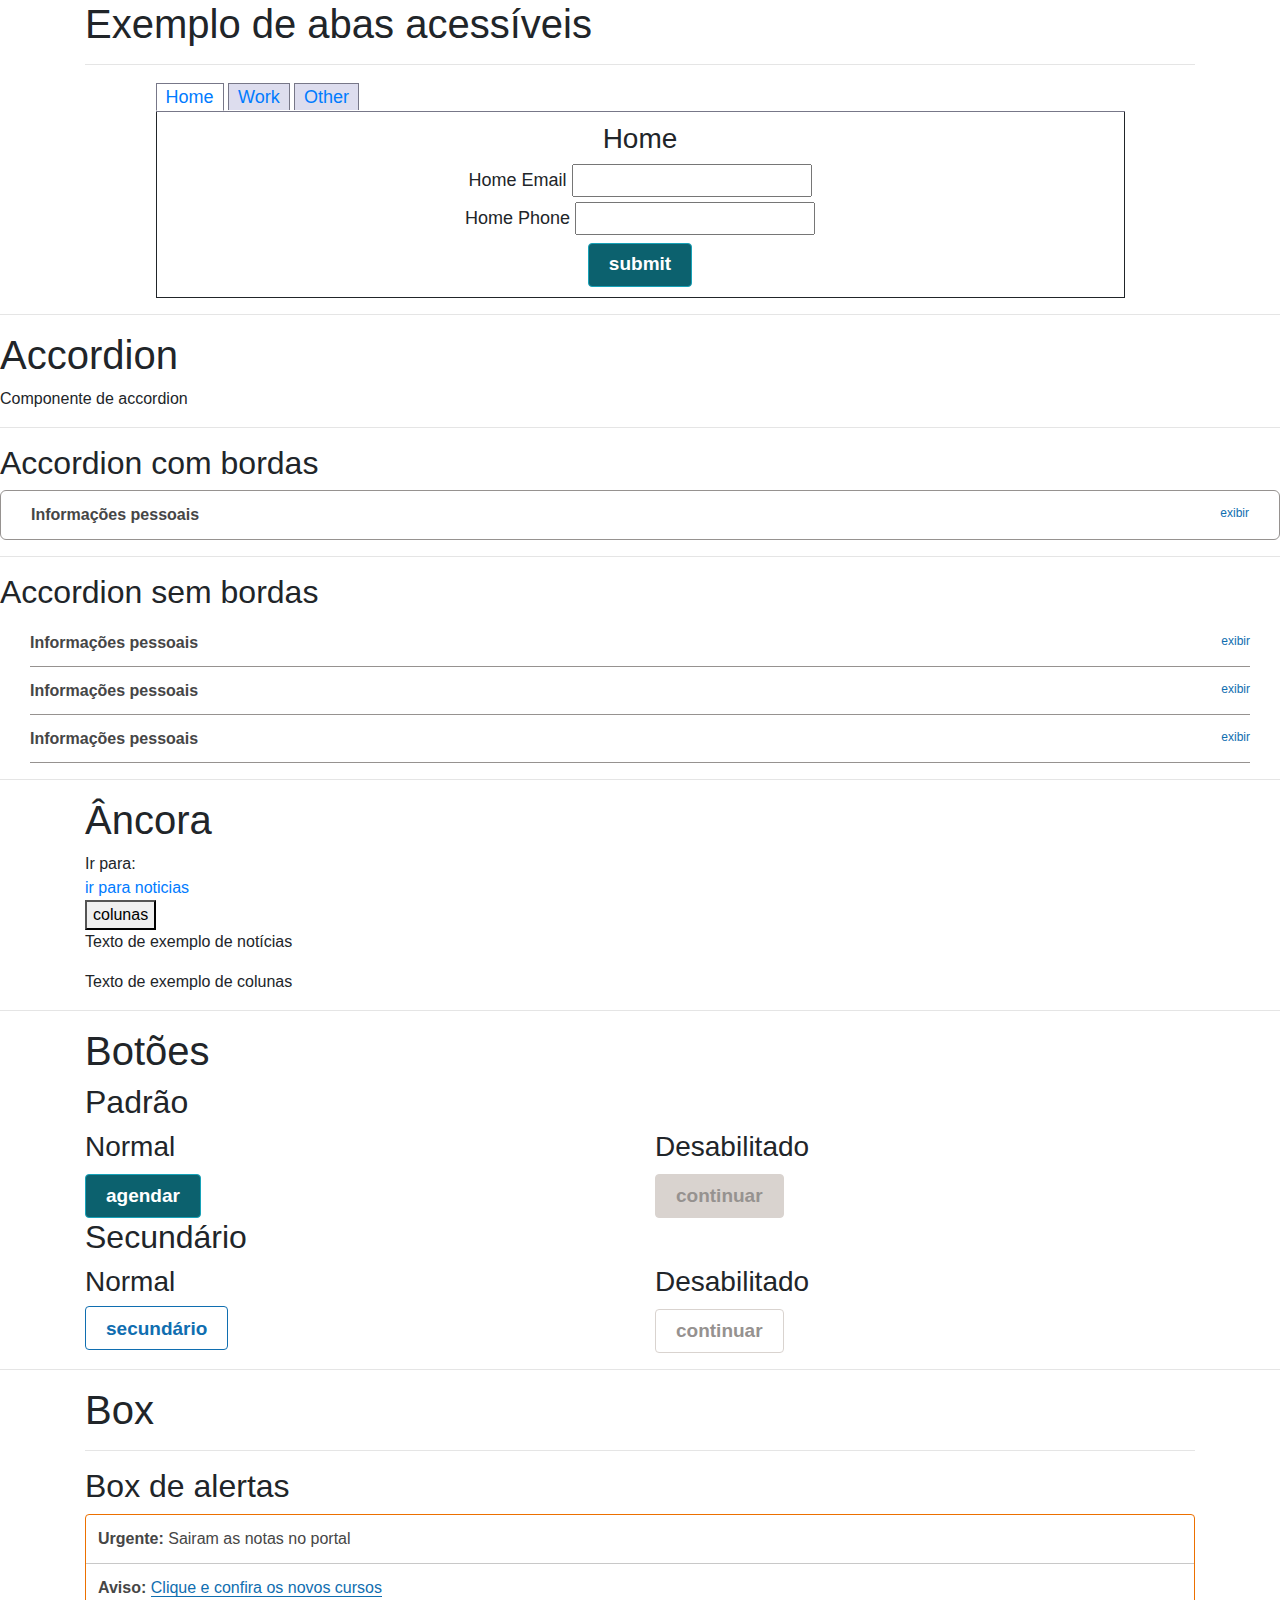
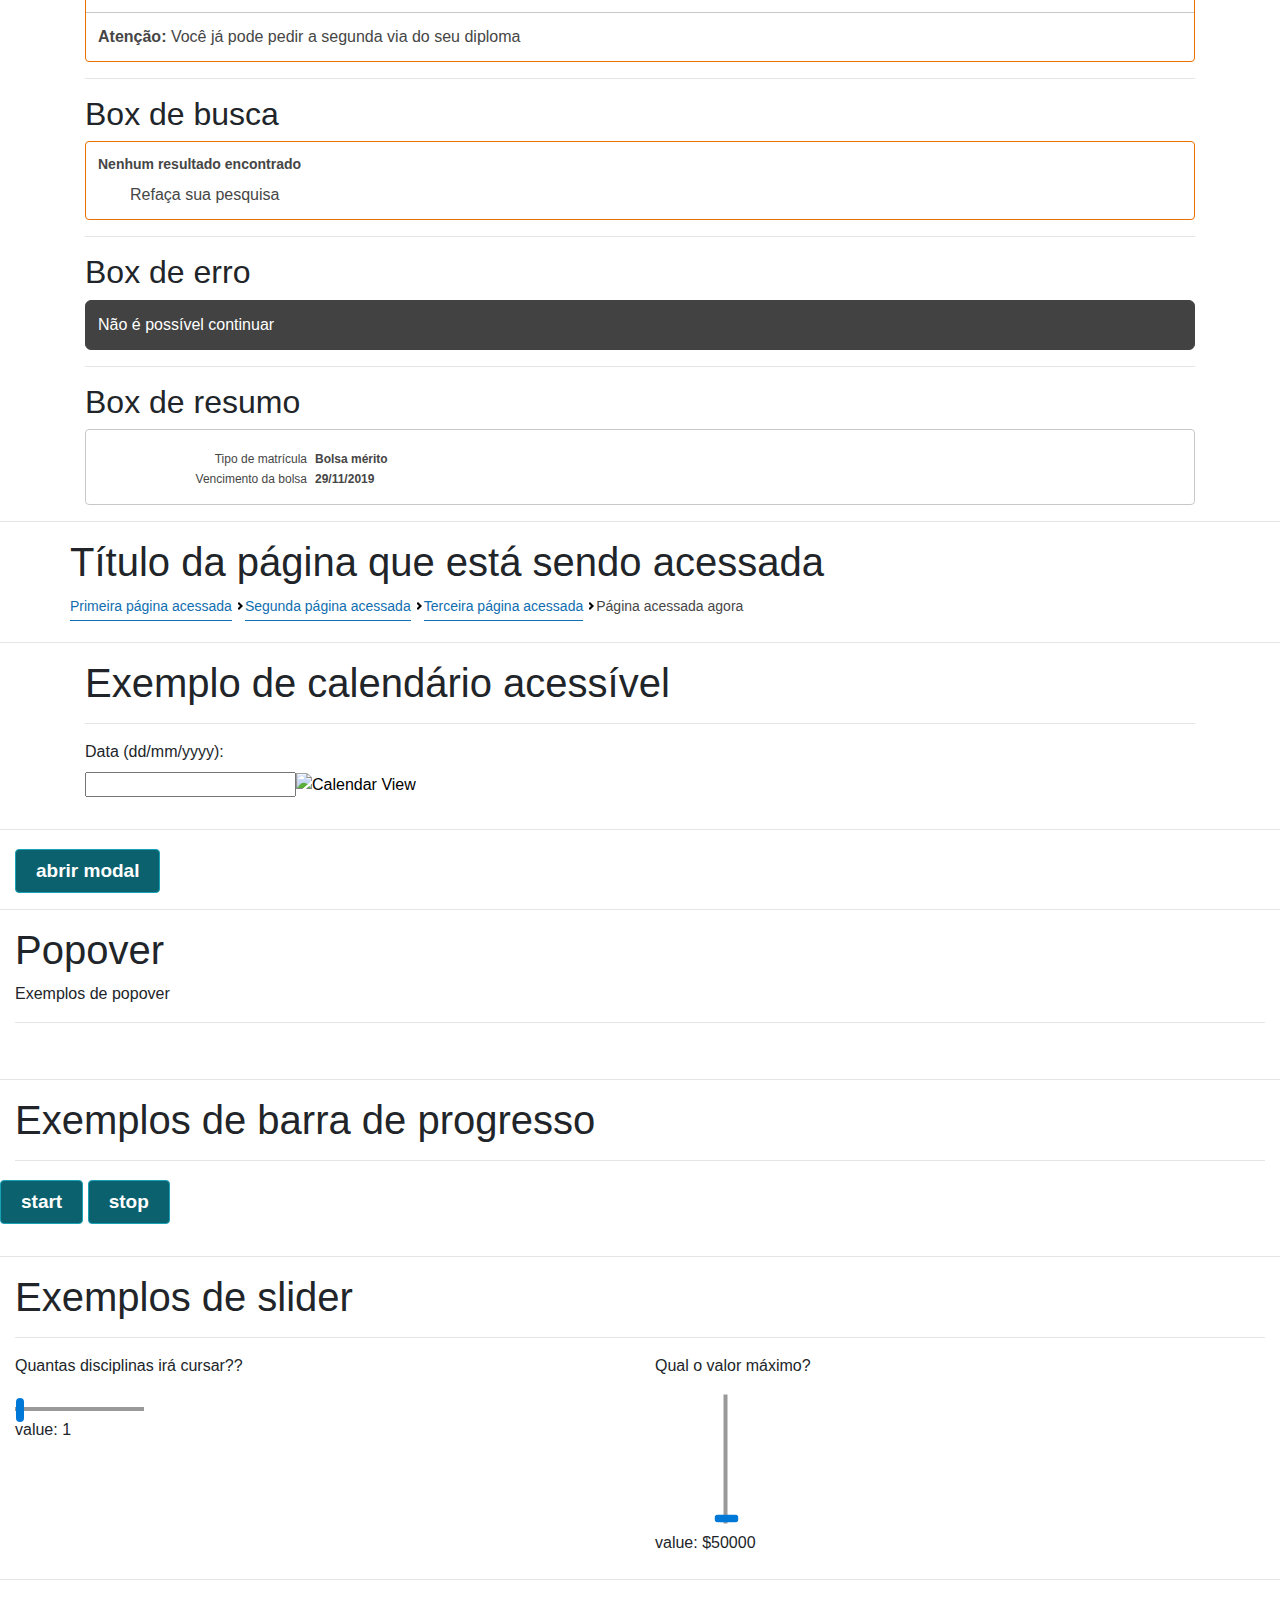
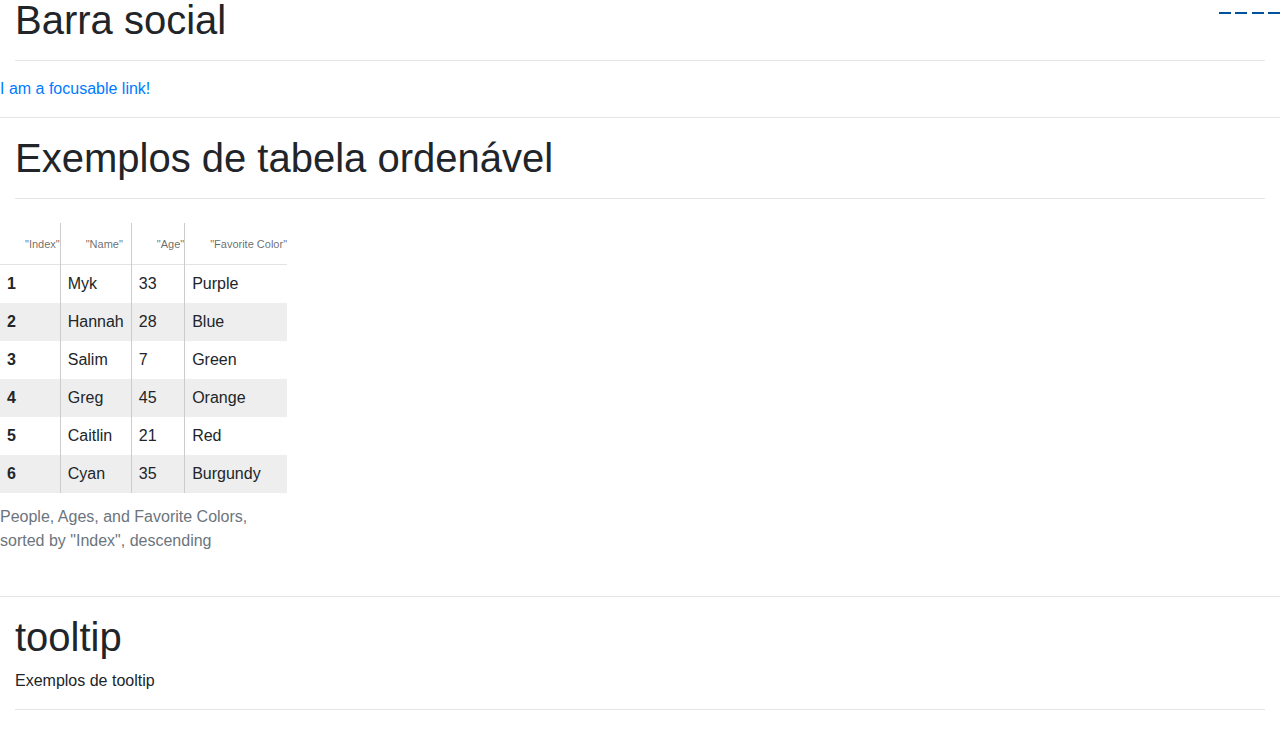
==== bundle/index.html @ 6efb58d1 "criando bundle" ====
<!doctype html>

<html>

<head>
    <link rel="stylesheet" href="../bootstrap.min.css">
    <link rel="stylesheet" href="../jquery-ui.min.css">
    <link rel="stylesheet" href="https://use.fontawesome.com/releases/v5.8.2/css/all.css" integrity="sha384-oS3vJWv+0UjzBfQzYUhtDYW+Pj2yciDJxpsK1OYPAYjqT085Qq/1cq5FLXAZQ7Ay" crossorigin="anonymous">
    <link rel="stylesheet" href="mack-acessible.css">
</head>
<body>

        <div class="container">
            <h1>Exemplo de abas acessíveis</h1>
            <hr/>
            <div class="row">
                    <div id="tab-container" aria-multiselectable="false" class="tabs-view">
                      <ul id="navlist" role="tablist">
                        <li role="presentation" class="active">
                          <a role="tab" id="one" aria-setsize="3" aria-posinset="1" tabindex="0" href="#" aria-controls="panel-1" aria-selected="true">Home</a>
                        </li>
                        <li role="presentation">
                          <a role="tab" id="two" aria-setsize="3" aria-posinset="2" tabindex="-1" href="#" aria-controls="panel-2" aria-selected="false">Work</a>
                        </li>
                        <li role="presentation">
                          <a role="tab" id="three" aria-setsize="3" aria-posinset="3" tabindex="-1" href="#" aria-controls="panel-3" aria-selected="false">Other</a>
                        </li>
                      </ul>
                      <div id="panels">
                        <div role="tabpanel" aria-labelledby="one" class="panel current" tabindex="-1" id="panel-1">
                          <h3>Home</h3>
                          <div class="panel-body">
                            <div class="field">
                              <label for="home-email">Home Email</label>
                              <input type="text" id="home-email">
                            </div>
                            <div class="field">
                              <label for="home-phone">Home Phone</label>
                              <input type="text" id="home-phone">
                            </div>
                            <button class="mack-button" type="button">Submit</button>
                          </div>
                        </div>
                        <div aria-hidden="true" class="panel" role="tabpanel" aria-labelledby="two" tabindex="-1" id="panel-2">
                          <h3>Work</h3>
                          <div class="panel-body">
                            <div class="field">
                              <label for="work-email">Work Email</label>
                              <input type="text" id="work-email">
                            </div>
                            <div class="field">
                              <label for="work-phone">Work Phone</label>
                              <input type="text" id="work-phone">
                            </div>
                            <button class="mack-button" type="button">Submit</button>
                          </div>
                        </div>
                        <div aria-hidden="true" class="panel" role="tabpanel" aria-labelledby="three" tabindex="-1" id="panel-3">
                          <h3>Other</h3>
                          <div class="panel-body">
                            <div class="field">
                              <label for="other-email">Other Email</label>
                              <input type="text" id="other-email">
                            </div>
                            <div class="field">
                              <label for="other-phone">Other Phone</label>
                              <input type="text" id="other-phone">
                            </div>
                            <button class="mack-button" type="button">Submit</button>
                          </div>
                        </div>
                      </div>
                    </div>
            </div>
        </div>
<hr>

<div class="row">
                <div class="col-12">
                    <h1>Accordion</h1>
                    <p>Componente de accordion</p>
                    <hr>

                    <h2>Accordion com bordas</h2>
                    <div class="accordion" role="presentation">
                        <div role="heading" aria-level="3">
                            <button aria-expanded="false" class="accordion__trigger" aria-controls="sect9"
                            id="accordion9id" type="button">
                                <span class="accordion-title">Informações pessoais</span>
                                <span class="accordion__icon" aria-hidden="true"></span>
                            </button>
                        </div>
                        <div id="sect9" aria-labelledby="accordion9id" class="accordion__panel" hidden>
                            <h3>Título de nível 3</h3>
                            <h4>Título de nível 4</h4>
                            <p>Um parágrafo qualquer</p>
                        </div>
                    </div>

                    <hr>

                    <h2>Accordion sem bordas</h2>

                    <div class="accordion accordion--group" role="presentation">
                            <div role="heading" aria-level="3">
                                <button aria-expanded="false" class="accordion__trigger" aria-controls="accordionSection1"
                                id="accordionId1" type="button">
                                    <span class="accordion-title">Informações pessoais</span>
                                    <span class="accordion__icon" aria-hidden="true"></span>
                                </button>
                            </div>
                            <div id="accordionSection1" aria-labelledby="accordionId1" class="accordion__panel" hidden>
                                <h3>Título de nível 3</h3>
                                <h4>Título de nível 4</h4>
                                <p>Um parágrafo qualquer</p>
                            </div>

                            <div role="heading" aria-level="3">
                                    <button aria-expanded="false" class="accordion__trigger" aria-controls="accordionSection2"
                                    id="accordionId2" type="button">
                                        <span class="accordion-title">Informações pessoais</span>
                                        <span class="accordion__icon" aria-hidden="true"></span>
                                    </button>
                                </div>
                                <div id="accordionSection2" aria-labelledby="accordionId2" class="accordion__panel" hidden>
                                    <h3>Título de nível 3</h3>
                                    <h4>Título de nível 4</h4>
                                    <p>Um parágrafo qualquer</p>
                                </div>

                                <div role="heading" aria-level="3">
                                        <button aria-expanded="false" class="accordion__trigger" aria-controls="accordionSection3"
                                        id="accordionId3" type="button">
                                            <span class="accordion-title">Informações pessoais</span>
                                            <span class="accordion__icon" aria-hidden="true"></span>
                                        </button>
                                    </div>
                                    <div id="accordionSection3" aria-labelledby="accordionId3" class="accordion__panel" hidden>
                                        <h3>Título de nível 3</h3>
                                        <h4>Título de nível 4</h4>
                                        <p>Um parágrafo qualquer</p>
                                    </div>
                        </div>
                </div>
            </div>

<hr>

<div class="container">
            <h1>Âncora</h1>
            Ir para:

            <div>
                <a class="skipto" href="#noticias" aria-label="Noticias - Conteúdo na mesma página">ir para noticias</a>
            </div>
            <div>
                <button class="skipto" data-target="#colunas" aria-label="Colunas - Conteúdo na mesma página">colunas</button>
            </div>
        </div>


        <div class="container" id="noticias">
            <p>Texto de exemplo de notícias</p>

        </div>


        <div class="container" id="colunas">
                <p>Texto de exemplo de colunas</p>
        </div>


        <hr>

        <div class="container" role="main">
        <h1>Botões</h1>
        <h2>Padrão</h2>
        <div class="row">
            <div class="col-md-6">
                <h3>Normal</h3>
                <button class="mack-button">agendar</button>
            </div>
            <div class="col-md-6">
                <h3>Desabilitado</h3>
                <button class="mack-button" disabled>continuar</button>
            </div>
        </div>

        <h2>Secundário</h2>
        <div class="row">
            <div class="col-md-6">
                <h3>Normal</h3>
                <a href="#" role="button" class="mack-button mack-button--outline">secundário</a>
            </div>
            <div class="col-md-6">
                <h3>Desabilitado</h3>
                <button class="mack-button mack-button--outline" disabled>continuar</button>
            </div>
        </div>
    </div>


    <hr>

    <div class="container">
        <h1>Box</h1>
        <hr>
        <h2>Box de alertas</h2>
        <div class="mack-box">
            <div class="mack-box__item" box-type="danger">
                <span class="mack-box__text">
                    <strong>Urgente:</strong> Sairam as notas no portal
                </span>
            </div>
            <div class="mack-box__item" box-type="warning">
                <span class="mack-box__text">
                    <strong>Aviso:</strong> <a href="www.mackenzie.com.br">Clique e confira os novos cursos</a>
                </span>
                <button class="mack-box__close" data-target="#atencao" aria-label="fechar"></button>
            </div>
            <div class="mack-box__item" box-type="success">
                <span class="mack-box__text">
                    <strong>Atenção:</strong> Você já pode pedir a segunda via do seu diploma
                </span>
            </div>
        </div>

        <hr>
        
        <h2>Box de busca</h2>

        <div class="mack-box" box-type="info">
            <div class="mack-box__item" >
                <div class="mack-box__title">
                    Nenhum resultado encontrado
                </div>
                <div class="mack-box__text">
                    Refaça sua pesquisa
                </div>
            </div>
        </div>

        <hr>

        <h2>Box de erro</h2>

        <div class="mack-box" box-type="dark">
            <div class="mack-box__item" >
                <div class="mack-box__text">
                    Não é possível continuar
                </div>
            </div>
        </div>

        <hr>

        <h2>Box de resumo</h2>

        <div class="mack-box mack-box--summary">
            <div class="summary__item">
                <div class="summary__title">Tipo de matrícula</div>
                <div class="summary__text">Bolsa mérito</div>
            </div>
            <div class="summary__item">
                <div class="summary__title">Vencimento da bolsa</div>
                <div class="summary__text">29/11/2019</div>
            </div>
        </div>

    </div>

    <hr>

    <div class="container" role="main">
            <div class="row">
                <div class="col12">
                    <h1 class="text-left">Título da página que está sendo acessada</h1>
                </div>

                <div class="col12">
                    <nav class="breadcrumbs text-left" aria-label="Breadcrumb">
                        <ol>
                            <li><a href="#">Primeira página acessada</a></li>
                            <li><a href="#">Segunda página acessada</a></li>
                            <li><a href="#">Terceira página acessada</a></li>
                            <li><span aria-current="page">Página acessada agora</span></li>
                        </ol>
                    </nav>
                </div>
            </div>
        </div>


        <hr>

        <div class="container">
            <h1>Exemplo de calendário acessível</h1>
            <hr/>
            <div class="row">
                <div class="col-md-6 form-group">
                        <label id="datepickerLabel" for="datepicker">Data (dd/mm/yyyy):</label><br>
                        <input type="text" id="datepicker">
                </div>
            </div>
        </div>


    <hr>

    <div class="container">
        <div class="dialog lity-hide" id="dialog">
            <div class="dialog-window col-md-12">
                <div class="dialog-header">
                    <h2 class="line-bottom dialog-title dialog-open-focus" id="dialog-title">Título visível</h2>
                                    </div>
                <div class="dialog-body">
                    <p class="txt14"> Lorem ipsum dolor sit amet consectetur adipiscimg elit. Corrupti</p>
                </div>
            </div>
        </div>
    </div>

    <div class="container-fluid">
        <button class="mack-button" id="open-dialog" data-lightbox="#dialog">Abrir modal</button>
    </div>



    <hr>


    <div class="col-md-12">
        <h1>Popover</h1>
        <p>Exemplos de popover</p>
        <hr/>
        <div class="row">
            <div class="col-md-2"></div>
            <div class="col-md-5">
                <div class="row">
                    <div class="col-md-2">
                        <span class="mack-popover__container">
                            <button class="fas fa-info-circle" aria-expanded="false" aria-label="mais informações" mack-popover-position="top" mack-popover-title="Atenção" mack-popover="Escolha sua matéria de preferência"></button>
                            <span role="status"></span>    
                        </span>
                    </div>

                    <div class="col-md-2">
                            <span class="mack-popover__container">
                                <button class="fas fa-info-circle" aria-expanded="false" aria-label="mais informações" mack-popover-position="right" mack-popover-title="Atenção" mack-popover="Escolha sua matéria de preferência"></button>
                                <span role="status"></span>    
                            </span>
                        </div>
                    
                        <div class="col-md-2">
                                <span class="mack-popover__container">
                                    <button class="fas fa-info-circle" aria-expanded="false" aria-label="mais informações" mack-popover-position="bottom" mack-popover-title="Atenção" mack-popover="Escolha sua matéria de preferência"></button>
                                    <span role="status"></span>    
                                </span>
                            </div>
                            <div class="col-md-2">
                                    <span class="mack-popover__container">
                                        <button class="fas fa-info-circle" aria-expanded="false" aria-label="mais informações" mack-popover-position="left" mack-popover-title="Atenção" mack-popover="Escolha sua matéria de preferência"></button>
                                        <span role="status"></span>    
                                    </span>
                                </div>
                </div>
            </div>
        </div>
    </div>


    <hr>

    <div class="col-md-12">
        <h1>Exemplos de barra de progresso</h1>
        <p></p>
        <hr/>
        <div class="row">
            
        <div id="progressbar-unbounded" class="deque-progressbar deque-progressbar-unbounded">
            <progress role="progressbar"
                        aria-valuetext="In progress, please wait..."
                        aria-label="An unbounded progress bar which will run like this forever.">
                        </progress>
                        <p>
                          <button class="mack-button" id="start-progressbar">
                            Start
                          </button>
                          <button class="mack-button" id="stop-progressbar">
                            Stop
                          </button>
                        </p>
                      </div>
                     
        </div>
    </div>


    <hr>

    <div class="col-md-12">
        <h1>Exemplos de slider</h1>
        <p></p>
        <hr/>
        <div class="row">
            <div class="col-md-6">
                    <div class="deque-slider">
                            <p>Quantas disciplinas irá cursar??</p>
                            <div>
                              <input class="deque-slider-widget" type="range" min="1" max="4" value="1" step="1" aria-label="Bedroom Count" aria-valuetext="value: 1">
                            </div>
                            <label>value: <span></span></label>
                          </div>
            </div>
            <div class="col-md-6">
                    <div class="deque-slider">
                            <p>Qual o valor máximo?</p>
                            <div>
                              <input class="deque-slider-widget" type="range" min="50000" max="1500000" value="50000" step="50000" aria-orientation="vertical" aria-label="Maximum House Value" aria-valuetext="value: $550000">
                            </div>
                            <label>value: $<span></span></label>
                          </div>
            </div>
                
                     
        </div>
    </div>


    <hr>

    <div class="col-md-12">
        <h1>Barra social</h1>
        <hr/>
        <div class="row">
                <a href="#">I am a focusable link!</a>
                <div id="social-toolbar" role="toolbar" tabindex="-1" aria-label="Share on Social Media" accesskey="s">
                  <ul>
                    <li>
                      <button id="twitter" tabindex="0" aria-setsize="4" aria-posinset="1">
                        <i class="fab fa-twitter-square">
                          <span class="clipper">Twitter</span>
                        </i>
                
                      </button>
                    </li>
                    <li>
                      <button id="facebook" tabindex="-1" aria-setsize="4" aria-posinset="2">
                        <i class="fab fa-facebook-square">
                          <span class="clipper">Facebook</span>
                        </i>
                
                      </button>
                    </li>
                    <li>
                      <button id="linked-in" tabindex="-1" aria-setsize="4" aria-posinset="3">
                        <i class="fab fa-linkedin">
                          <span class="clipper">LinkedIn</span>
                        </i>
                
                      </button>
                    </li>
                    <li>
                      <button id="google-plus" tabindex="-1" aria-setsize="4" aria-posinset="4">
                        <i class="fab fa-google-plus-square">
                          <span class="clipper">Google Plus</span>
                        </i>
                
                      </button>
                    </li>
                  </ul>
                </div>
                <div id="hidden-share" style="display: none;">
                  Share Page
                </div>
        </div>   
    </div>



    <hr>


     <div class="col-md-12">
        <h1>Exemplos de tabela ordenável</h1>
        <p></p>
        <hr/>
        <div class="row">
                <div class="deque-table-sortable-group">
                        <table class="deque-table-sortable" role="grid" aria-readonly="true">
                          <caption>People, Ages, and Favorite Colors</caption>
                          <thead>
                            <tr role="row">
                              <th role="columnheader" scope="col">
                                <button class="sortableColumnLabel">
                                  "Index"
                                </button>
                              </th>
                              <th role="columnheader" scope="col">
                                <button class="sortableColumnLabel">
                                  "Name"
                                </button>
                              </th>
                              <th role="columnheader" scope="col">
                                <button class="sortableColumnLabel">
                                  "Age"
                                </button>
                              </th>
                              <th role="columnheader" scope="col">
                                <button class="sortableColumnLabel">
                                  "Favorite Color"
                                </button>
                              </th>
                            </tr>
                          </thead>
                          <tbody>
                            <tr role="row">
                              <th scope="row" role="rowheader">1</th>
                              <td role="gridcell">Myk</td>
                              <td role="gridcell">33</td>
                              <td role="gridcell">Purple</td>
                            </tr>
                            <tr role="row">
                              <th scope="row" role="rowheader">2</th>
                              <td role="gridcell">Hannah</td>
                              <td role="gridcell">28</td>
                              <td role="gridcell">Blue</td>
                            </tr>
                            <tr role="row">
                              <th scope="row" role="rowheader">3</th>
                              <td role="gridcell">Salim</td>
                              <td role="gridcell">7</td>
                              <td role="gridcell">Green</td>
                            </tr>
                            <tr role="row">
                              <th scope="row" role="rowheader">4</th>
                              <td role="gridcell">Greg</td>
                              <td role="gridcell">45</td>
                              <td role="gridcell">Orange</td>
                            </tr>
                            <tr role="row">
                              <th scope="row" role="rowheader">5</th>
                              <td role="gridcell">Caitlin</td>
                              <td role="gridcell">21</td>
                              <td role="gridcell">Red</td>
                            </tr>
                            <tr role="row">
                              <th scope="row" role="rowheader">6</th>
                              <td role="gridcell">Cyan</td>
                              <td role="gridcell">35</td>
                              <td role="gridcell">Burgundy</td>
                            </tr>
                          </tbody>
                        </table>
                        <span id="liveRegion" aria-live="polite" readCaptions="false"></span>
                      </div>
        </div>
    </div>


<hr>


<div class="col-md-12">
        <h1>tooltip</h1>
        <p>Exemplos de tooltip</p>
        <hr/>
        <div class="row">
            <div class="col-md-2"></div>
            <div class="col-md-5">
                <div class="row">
                    <div class="col-md-2">
                        <span class="mack-tooltip__container">
                            <button class="fas fa-info-circle" aria-expanded="false" aria-label="mais informações" mack-tooltip-position="top"  mack-tooltip="Escolha sua matéria de preferência"></button>
                            <span role="status"></span>    
                        </span>
                    </div>

                    <div class="col-md-2">
                            <span class="mack-tooltip__container">
                                <button class="fas fa-info-circle" aria-expanded="false" aria-label="mais informações" mack-tooltip-position="right"  mack-tooltip="Escolha sua matéria de preferência"></button>
                                <span role="status"></span>    
                            </span>
                        </div>
                    
                        <div class="col-md-2">
                                <span class="mack-tooltip__container">
                                    <button class="fas fa-info-circle" aria-expanded="false" aria-label="mais informações" mack-tooltip-position="bottom"  mack-tooltip="Escolha sua matéria de preferência"></button>
                                    <span role="status"></span>    
                                </span>
                            </div>
                            <div class="col-md-2">
                                    <span class="mack-tooltip__container">
                                        <button class="fas fa-info-circle" aria-expanded="false" aria-label="mais informações" mack-tooltip-position="left"  mack-tooltip="Escolha sua matéria de preferência"></button>
                                        <span role="status"></span>    
                                    </span>
                                </div>
                </div>
            </div>
        </div>
    </div>


        <script src="../jquery.js"></script>
        <script src="../jquery-ui.min.js"></script>
       <script src="mack-acessible.js"></script>

    <script>
        $(".accordion").mackAccordion();
    
         $(function () {
                    $('#datepicker').datepicker({
                        showOn: 'button',
                        buttonText: 'Calendar View',
                        buttonImage: "http://jqueryui.com/resources/demos/datepicker/images/calendar.gif",
                        dayNamesShort: [ "Domingo", "Segunda", "Terça", "Quarta", "Quinta", "Sexta", "Sábado" ],
                        showButtonPanel: true,
                        closeText: 'Fechar',
                        dateFormat: "dd/mm/yy",
                        onClose: removeAria
                    });

                    // Add aria-describedby to the button referring to the label
                    $('.ui-datepicker-trigger').attr('aria-describedby', 'datepickerLabel');

                    dayTripper();

            });

            $(document).on("click", "[data-lightbox]", function(e){
        var value = $(this).attr("data-lightbox");
        if(value.length > 0){
            lity(value);
        }
    })
    </script>

</body>
</html>
---- bundle/mack-acessible.css ----
@charset "UTF-8";body{height:auto}.hidden{display:none;visibility:hidden}.visuallyhidden{border:0;clip:rect(0 0 0 0);height:1px;margin:-1px;overflow:hidden;padding:0;position:absolute;white-space:nowrap;width:1px}.deque-alert [class^=deque-alert]:not(:empty){padding:10px 10px 10px 60px;min-height:24px}.deque-alert [class^=deque-alert]:not(:empty)::before{font-family:mwf-glyphs;font-size:36px;margin:0 0 0 -50px;position:relative;top:0;display:inline-block;float:left}.deque-alert .deque-alert-info{padding:10px;min-height:74px;border:1px solid #006cc1;background-color:#fafdff}.deque-alert .deque-alert-info::before{content:'\E946';color:#006cc1}.deque-alert .deque-alert-error{border:1px solid #ae0d23;background-color:#fffad2}.deque-alert .deque-alert-error::before{content:'\E814';color:#ae0d23}.deque-alert .deque-alert-success{border:1px solid #0c5e0c;background-color:#f2fdf2}.deque-alert .deque-alert-success::before{content:'\E8FB';color:#0c5e0c}.deque-predictive-text label{float:left;width:100%}.deque-predictive-text #states-predictive-text{float:left}.deque-predictive-text .deque-predictive-text-combobox{display:inline-block;position:relative}.deque-predictive-text .deque-predictive-text-combobox input[type=text]{margin-bottom:-1px;height:27px;margin-right:10px;width:200px}.deque-predictive-text .deque-predictive-text-combobox .deque-predictive-text-highlight{background-color:#ffdc7c;outline:transparent solid 1px}.deque-predictive-text .deque-predictive-text-combobox ul li.deque-predictive-text-hint{list-style-type:none;cursor:pointer;padding:5px 10px}.deque-predictive-text .deque-predictive-text-combobox .deque-predictive-text-hints{padding-left:0;position:absolute;top:13px;left:-1px;width:100%;background:#fff}.deque-predictive-text .deque-predictive-text-combobox .deque-predictive-text-hints:empty{display:none}.deque-predictive-text .deque-predictive-text-combobox input[type=text][aria-expanded=true]+.deque-predictive-text-hints{border:1px solid #000}.deque-predictive-text input[type=submit]{font-size:15px;max-width:374px;min-width:120px;display:inline-block;margin-top:12px;padding:9px 12px 10px;border:1px solid transparent;overflow:hidden;line-height:1;text-align:center;white-space:nowrap;vertical-align:bottom;background:#006cc1;outline:0;color:#fff;-webkit-appearance:none;-moz-appearance:none;appearance:none}.deque-predictive-text input[type=submit]:hover{cursor:pointer;background-color:#006cc2;border-color:rgba(0,0,0,.4)}.deque-predictive-text input[type=submit]:focus{outline:#000 dashed 1px}[role=button].deque-button,button.deque-button,input[type=reset].deque-button,input[type=submit].deque-button,input[type=image].deque-button{cursor:default;margin:0;font-size:15px;max-width:374px;min-width:120px;display:inline-block;padding:9px 12px 10px;border:1px solid #006cc1;-webkit-border-radius:0;border-radius:0;overflow:hidden;line-height:1;text-align:center;vertical-align:bottom;outline:0;background:#006cc1;color:#fff;font-family:inherit;white-space:normal}[role=button].deque-button:hover,button.deque-button:hover,input[type=reset].deque-button:hover,input[type=submit].deque-button:hover,input[type=image].deque-button:hover{background-color:#fdf6e7;color:#004c87;border-color:#900;margin:0}[role=button].deque-button.deque-button-secondary,button.deque-button.deque-button-secondary,input[type=reset].deque-button.deque-button-secondary,input[type=submit].deque-button.deque-button-secondary,input[type=image].deque-button.deque-button-secondary{background-color:#e6e6e6;color:#000;border:1px solid #006cc1}[role=button].deque-button.deque-button-secondary:hover,button.deque-button.deque-button-secondary:hover,input[type=reset].deque-button.deque-button-secondary:hover,input[type=submit].deque-button.deque-button-secondary:hover,input[type=image].deque-button.deque-button-secondary:hover{background-color:#fdf6e7;color:#004c87;border:2px solid red}[role=button].deque-button:focus,button.deque-button:focus,input[type=reset].deque-button:focus,input[type=submit].deque-button:focus,input[type=image].deque-button:focus{outline:#000 dashed 1px}[role=button].deque-button.deque-button-toggle,button.deque-button.deque-button-toggle{min-width:auto}[role=button].deque-button.deque-button-toggle[aria-pressed=true],button.deque-button.deque-button-toggle[aria-pressed=true]{background-color:#2f2f2f;color:#fff;border:1px solid #000}[role=button].deque-button.deque-button-toggle[aria-pressed=true]:hover,button.deque-button.deque-button-toggle[aria-pressed=true]:hover{background-color:#2f2f2f;color:#fff}[role=button].deque-button.deque-button-toggle[aria-pressed=true]::before,button.deque-button.deque-button-toggle[aria-pressed=true]::before{font-family:mwf-glyphs;content:'\E73E';font-size:12px;font-weight:700;padding-right:5px;float:left}.deque-button{font-family:system-ui}.deque-checkbox-label{vertical-align:middle;margin-left:10px}.deque-checkbox-label:hover{cursor:default}.deque-checkbox-aria[role=checkbox]{-webkit-user-select:none;-moz-user-select:none;-ms-user-select:none;user-select:none}.deque-checkbox-aria[role=checkbox].deque-checkbox-focused{outline:0}.deque-checkbox-aria[role=checkbox].deque-checkbox-focused .deque-checkbox-indicator{outline:#000 dashed 1px}.deque-checkbox-aria[role=checkbox] .deque-checkbox-indicator{height:20px;left:0;width:20px;line-height:20px;-webkit-box-shadow:inset 0 0 0 1px #000,inset 0 0 0 10px transparent;box-shadow:inset 0 0 0 1px #000,inset 0 0 0 10px transparent;top:0;display:inline-block;position:relative;vertical-align:middle;border:1px solid transparent}.deque-checkbox-aria[role=checkbox] .deque-checkbox-indicator:focus{outline:0;border:1px dashed #000}.deque-checkbox-aria[role=checkbox][aria-checked=true] .deque-checkbox-indicator{-webkit-box-shadow:inset 0 0 0 10px #0078d7;box-shadow:inset 0 0 0 10px #0078d7}.deque-checkbox-aria[role=checkbox][aria-checked=true] .deque-checkbox-indicator:after{content:'\E8FB';font-family:mwf-glyphs;color:#fff;font-size:16px;padding-left:2px;position:absolute;top:0;left:0;right:0;bottom:0}.deque-checkbox-aria[role=checkbox][aria-checked=mixed] .deque-checkbox-indicator{-webkit-box-shadow:inset 0 0 0 10px #0078d7;box-shadow:inset 0 0 0 10px #0078d7}.deque-checkbox-aria[role=checkbox][aria-checked=mixed] .deque-checkbox-indicator:after{content:'\E738';font-family:mwf-glyphs;color:#fff;font-size:16px;padding-left:2px;position:absolute;top:0;left:0;right:0;bottom:0}.deque-checkbox-tristate-group{margin:0;padding:10px}.deque-checkbox-tristate[role=checkbox]{cursor:default;-webkit-user-select:none;-moz-user-select:none;-ms-user-select:none;user-select:none}.deque-checkbox-tristate[role=checkbox].deque-checkbox-focused{outline:0}.deque-checkbox-tristate[role=checkbox].deque-checkbox-focused .deque-checkbox-indicator{outline:#000 dashed 1px}.deque-checkbox-tristate[role=checkbox] .deque-checkbox-indicator{height:20px;left:0;width:20px;line-height:20px;-webkit-box-shadow:inset 0 0 0 1px #000,inset 0 0 0 10px transparent;box-shadow:inset 0 0 0 1px #000,inset 0 0 0 10px transparent;top:0;display:inline-block;position:relative;vertical-align:middle;border:1px solid transparent}.deque-checkbox-tristate[role=checkbox] .deque-checkbox-indicator:focus{outline:0;border:1px dashed #000}.deque-checkbox-tristate[role=checkbox][aria-checked=true] .deque-checkbox-indicator{-webkit-box-shadow:inset 0 0 0 10px #0078d7;box-shadow:inset 0 0 0 10px #0078d7}.deque-checkbox-tristate[role=checkbox][aria-checked=true] .deque-checkbox-indicator:after{content:'\E8FB';font-family:mwf-glyphs;color:#fff;font-size:16px;padding-left:2px;position:absolute;top:0;left:0;right:0;bottom:0}.deque-checkbox-tristate[role=checkbox][aria-checked=mixed] .deque-checkbox-indicator{-webkit-box-shadow:inset 0 0 0 10px #0078d7;box-shadow:inset 0 0 0 10px #0078d7}.deque-checkbox-tristate[role=checkbox][aria-checked=mixed] .deque-checkbox-indicator:after{content:'\E738';font-family:mwf-glyphs;color:#fff;font-size:16px;padding-left:2px;position:absolute;top:0;left:0;right:0;bottom:0}.deque-dialog-alert-trigger,.deque-dialog-buttons button,.deque-dialog-message-alert-trigger,.deque-dialog-message-trigger,.deque-dialog-trigger{background-color:#006cc1;font-size:15px;max-width:374px;min-width:120px;display:inline-block;padding:9px 12px 10px;overflow:hidden;line-height:1;white-space:nowrap;outline:0;text-align:center;vertical-align:bottom}.deque-checkbox-tristate-children{margin-left:10px}.deque-dialog-buttons button{cursor:pointer;color:#fff;border:1px solid transparent;-webkit-border-radius:0;border-radius:0}.deque-dialog-buttons button:hover{cursor:default}.deque-dialog-alert-trigger,.deque-dialog-message-alert-trigger,.deque-dialog-message-trigger,.deque-dialog-trigger{cursor:pointer;margin-top:0;border:1px solid transparent;-webkit-border-radius:0;border-radius:0}.deque-dialog .deque-dialog-heading,.deque-dialog-alert .deque-dialog-heading,.deque-dialog-message .deque-dialog-heading,.deque-dialog-message-alert .deque-dialog-heading{font-size:20px;color:#2f2f2f;font-weight:200;line-height:normal;padding:0}.deque-dialog-alert.deque-dialog-noheading,.deque-dialog-message-alert.deque-dialog-noheading,.deque-dialog-message.deque-dialog-noheading,.deque-dialog.deque-dialog-noheading{text-align:center;font-size:1.1em}.deque-dialog-notify{background-color:red;color:#fff}.deque-wrapper .feedback-holder{background-color:#fefee7;border:2px solid #f5f573;padding:20px 40px;display:block}.deque-wrapper .feedback-holder:empty{display:none}.deque-dialog-buttons .deque-dialog-button-close{font-family:mwf-glyphs;font-size:20px;width:20px;height:20px;right:8px;top:8px;position:absolute;background-color:transparent;display:block;overflow:visible;max-width:20px;min-width:20px;padding:0}.deque-dialog-buttons .deque-dialog-button-close span::before{content:'\E711';color:#006cc1;display:inline-block;font-size:20px;width:20px;height:20px}.deque-dialog-buttons .deque-dialog-button-close:focus{outline:#000 dashed 1px}.deque-show-block .deque-dialog-screen-wrapper{display:block;content:'';position:fixed;top:0;bottom:0;left:0;right:0;background:rgba(0,0,0,.7);-webkit-transition:opacity .2s;-o-transition:opacity .2s;transition:opacity .2s;opacity:1}.deque-hidden .deque-dialog-screen-wrapper{display:none}.deque-show-block .deque-dialog-screen{display:block;position:fixed;left:50%;top:50%;-webkit-transform:translate(-50%,-50%);-ms-transform:translate(-50%,-50%);transform:translate(-50%,-50%);background:#fff;border:1px solid #0078d7;margin:0 auto;max-height:760px;max-width:546px;padding:24px;z-index:1000;outline:0;width:80%;opacity:1}.deque-hidden .deque-dialog-screen{display:none}.deque-expander .deque-expander-summary{display:block;border:0;padding:14px 36px 14px 12px;color:#000;left:0;text-align:left;background:rgba(0,0,0,.05)}.deque-expander .deque-expander-summary::-webkit-details-marker{display:none}.deque-expander .deque-expander-summary .toggle-indicator:before{background:0 0;content:'\E70D';font-family:mwf-glyphs;color:#5e5e5e;float:left;font-size:1em;font-weight:700;margin:0 10px 0 0;padding:0;text-align:center;width:20px}.deque-expander .deque-expander-summary:hover{cursor:default;outline:#900 solid 1px;background-color:rgba(0,0,0,.1)}.deque-expander .deque-expander-summary:active{cursor:default;background:rgba(0,0,0,.3);outline:#900 solid 1px}.deque-expander .deque-expander-summary:focus{outline:#000 dashed 1px;background:rgba(0,0,0,.1)}.deque-expander .deque-expander-content{clear:both;padding:14px 36px 14px 12px}.deque-expander .deque-expander-summary[aria-expanded=true] .toggle-indicator:before,.deque-expander.open .deque-expander-summary[aria-expanded=true] .toggle-indicator:before{content:'\E70E'}.deque[role=link].deque-link,a.deque-link{color:#006cc1;text-decoration:underline}.deque[role=link].deque-link:hover,a.deque-link:hover{cursor:pointer;color:rgba(0,0,0,.8);text-decoration:none;outline:#000 dashed 1px}.deque[role=link].deque-link:focus,a.deque-link:focus{outline:#000 dashed 1px;color:rgba(0,0,0,.8);text-decoration:none}.deque[role=link].deque-link.active,a.deque-link.active{color:#000}.deque[role=link].deque-link:visited,a.deque-link:visited{color:#5C2E91}.deque-wrapper fieldset{border:1px solid;width:100%;margin:0}.deque-wrapper .deque[role=menubar],.deque-wrapper .deque[role=menu]{list-style-type:none;cursor:pointer;padding-left:0;-webkit-user-select:none;-moz-user-select:none;-ms-user-select:none;user-select:none}.deque-wrapper .deque[role=menubar] ul,.deque-wrapper .deque[role=menu] ul{list-style-type:none;padding-left:0}.deque-wrapper .deque[role=menubar][aria-orientation=horizontal]>li,.deque-wrapper .deque[role=menu][aria-orientation=horizontal]>li{float:left;margin-right:10px;padding:0 5px}.deque-wrapper .deque[role=menubar][aria-orientation=vertical],.deque-wrapper .deque[role=menu][aria-orientation=vertical]{width:200px}.deque-wrapper .deque[role=menubar][aria-orientation=vertical] li,.deque-wrapper .deque[role=menu][aria-orientation=vertical] li{display:block;background:rgba(0,0,0,.07);padding:11px 12px 13px;outline:0;cursor:pointer;white-space:normal}.deque-wrapper .deque[role=menubar][aria-orientation=horizontal] li:focus,.deque-wrapper .deque[role=menubar][aria-orientation=vertical] li:focus,.deque-wrapper .deque[role=menu][aria-orientation=horizontal] li:focus,.deque-wrapper .deque[role=menu][aria-orientation=vertical] li:focus{outline:dashed 1px}.deque-wrapper .deque[role=menubar][aria-orientation=vertical] li:hover,.deque-wrapper .deque[role=menu][aria-orientation=vertical] li:hover{background:rgba(0,0,0,.1)}.deque-wrapper .deque[role=menubar][aria-orientation=vertical] li.menu-open:hover,.deque-wrapper .deque[role=menubar][aria-orientation=vertical] li[role=separator]:hover,.deque-wrapper .deque[role=menu][aria-orientation=vertical] li.menu-open:hover,.deque-wrapper .deque[role=menu][aria-orientation=vertical] li[role=separator]:hover{background:rgba(0,0,0,.07)}.deque-wrapper .deque[role=menubar] li,.deque-wrapper .deque[role=menu] li{position:relative}.deque-wrapper .deque[role=menubar] li ul,.deque-wrapper .deque[role=menu] li ul{background-color:#eee;z-index:10;position:relative}.deque-wrapper .deque[role=menubar][aria-orientation=horizontal],.deque-wrapper .deque[role=menu][aria-orientation=horizontal]{left:0;margin-top:10px}.deque-wrapper .deque[role=menubar][aria-orientation=horizontal] li ul,.deque-wrapper .deque[role=menu][aria-orientation=horizontal] li ul{position:absolute;z-index:99;left:0;float:left;width:auto;min-width:100%}.deque-wrapper .deque[role=menubar][aria-orientation=horizontal] li ul li,.deque-wrapper .deque[role=menu][aria-orientation=horizontal] li ul li{padding:11px 12px 13px;outline:0;cursor:pointer;display:block;white-space:normal}.deque-radio[role=radio] .deque-radio-focused,.deque-slider-multirange label input:focus{outline:#000 dashed 1px}.deque-wrapper .deque[role=menubar][aria-orientation=horizontal] li ul li label,.deque-wrapper .deque[role=menu][aria-orientation=horizontal] li ul li label{display:inline-block;width:100%;white-space:nowrap;text-align:left}.deque-wrapper .deque[role=menubar][aria-orientation=horizontal] li ul li label input,.deque-wrapper .deque[role=menu][aria-orientation=horizontal] li ul li label input{margin-left:7px}.deque-wrapper .deque[role=menubar][aria-orientation=horizontal] li ul li:hover,.deque-wrapper .deque[role=menu][aria-orientation=horizontal] li ul li:hover{background:rgba(0,0,0,.07)}.deque-wrapper .deque[role=menubar][aria-orientation=vertical] ul,.deque-wrapper .deque[role=menu][aria-orientation=vertical] ul{top:10px}.deque-wrapper .deque[role=menubar][aria-orientation=vertical] ul fieldset legend,.deque-wrapper .deque[role=menu][aria-orientation=vertical] ul fieldset legend{padding-bottom:0}.deque-wrapper .deque[role=menubar][aria-orientation=vertical] ul fieldset li label,.deque-wrapper .deque[role=menu][aria-orientation=vertical] ul fieldset li label{display:inline-block;width:100%}.deque-wrapper .deque[role=menubar][aria-orientation=vertical] ul fieldset li label input,.deque-wrapper .deque[role=menu][aria-orientation=vertical] ul fieldset li label input{float:right}.deque-wrapper .deque[role=menubar] [role=separator][aria-orientation=vertical],.deque-wrapper .deque[role=menu] [role=separator][aria-orientation=vertical]{border-bottom:1px solid #000}.deque-wrapper .deque[role=menubar] [role=separator][aria-orientation=horizontal],.deque-wrapper .deque[role=menu] [role=separator][aria-orientation=horizontal]{border-left:1px solid #000;height:20px}.deque-wrapper .deque[role=menubar] [aria-haspopup=true]:not(.menu-open) ul,.deque-wrapper .deque[role=menu] [aria-haspopup=true]:not(.menu-open) ul{display:none}.deque-wrapper .deque[role=menubar] [aria-disabled=true],.deque-wrapper .deque[role=menu] [aria-disabled=true]{color:#ccc}.deque-wrapper .deque[role=menubar] [role=menuitem][aria-haspopup=true] .indicator,.deque-wrapper .deque[role=menu] [role=menuitem][aria-haspopup=true] .indicator{float:right;margin:0 0 0 7px}.deque-wrapper .deque[role=menubar] [role=menuitem][aria-haspopup=true].menu-open .indicator:after,.deque-wrapper .deque[role=menubar] [role=menuitem][aria-haspopup=true]:not(.menu-open) .indicator:after,.deque-wrapper .deque[role=menu] [role=menuitem][aria-haspopup=true].menu-open .indicator:after,.deque-wrapper .deque[role=menu] [role=menuitem][aria-haspopup=true]:not(.menu-open) .indicator:after{content:'';color:#666;font-family:mwf-glyphs}.deque-progressbar[role=progressbar]{width:100%;background:#fff;-webkit-appearance:none;-moz-appearance:none;appearance:none;border:1px solid #ccc;min-width:296px;height:4px;display:block;margin-top:12px}.deque-progressbar[role=progressbar][aria-valuenow='100']{border:1px solid #006cc1}.deque-progressbar[role=progressbar]:indeterminate::-moz-progress-bar{background:rgba(0,0,0,0)}.deque-progressbar[role=progressbar]::-webkit-progress-bar{background:rgba(0,0,0,0)}.deque-progressbar[role=progressbar]::-webkit-progress-value{background:#006cc1}.deque-progressbar[role=progressbar]::-moz-progress-bar{background:#006cc1}.deque-progressbar[role=progressbar]>[role=progressbar]{display:block;position:relative;background:rgba(0,0,0,.2);min-width:296px;width:100%;height:4px}.deque-progressbar[role=progressbar]>[role=progressbar]>span{display:block;position:relative;height:100%;background:#0078d7;color:#0078d7}.deque-progressbar-unbounded[role=progressbar]{-webkit-appearance:none;-moz-appearance:none;appearance:none;color:transparent;border:0;min-width:296px;height:4px;-webkit-animation:move 20s linear infinite;animation:move 20s linear infinite;background:-webkit-gradient(linear,left top,right top,color-stop(0,#006cc1),color-stop(50%,rgba(255,255,255,0)),to(#006cc1));background:-webkit-linear-gradient(left,#006cc1 0,rgba(255,255,255,0) 50%,#006cc1 100%);background:-o-linear-gradient(left,#006cc1 0,rgba(255,255,255,0) 50%,#006cc1 100%);background:linear-gradient(to right,#006cc1 0,rgba(255,255,255,0) 50%,#006cc1 100%);display:block;margin-top:12px}@keyframes move{0%{background-position:0 0}100%{background-position:-10000px 0}}@-webkit-keyframes move{0%{background-position:0 0}100%{background-position:-10000px 0}}.deque-radio-group{margin:0;padding:10px}.deque-radio-group .deque-radio-group-label,.deque-radio-group legend{font-size:16px;display:block;margin-top:21px;padding-bottom:7px;line-height:20px}.deque-radio-label,.deque-radio[role=radio]{cursor:default;font-size:15px;margin-right:24px;padding-bottom:0;position:relative}.deque-radio-label{display:inline-block;margin-left:28px;line-height:1.75}.deque-radio[role=radio]{-webkit-user-select:none;-moz-user-select:none;-ms-user-select:none;user-select:none;line-height:20px;display:block;margin-top:2px}.deque-radio[role=radio]:hover{opacity:.75}.deque-radio[role=radio] .deque-radio-indicator{border:1px solid #000;-webkit-border-radius:50%;border-radius:50%;height:20px;width:20px;position:absolute}.deque-radio[role=radio][aria-checked=true] .deque-radio-indicator{border-color:#006cc1}.deque-radio[role=radio][aria-checked=true] .deque-radio-indicator:before{background:currentColor;-webkit-border-radius:50%;border-radius:50%;height:10px;width:10px;border:1px solid #fff;content:' ';left:4px;position:absolute;top:4px}.deque-radio[role=radio][aria-checked=mixed] .deque-radio-indicator{background:#fff}.deque-radio[role=radio] ul[role=radiogroup]{list-style-type:none}.deque-slider-multirange label{display:inline-block;margin:10px;padding:10px;font-size:13px;font-family:'Open Sans',sans-serif}.deque-slider-multirange label input{margin:0 0 0 10px;padding:5px}.deque-slider-multirange .slider{position:relative;height:4px;background:rgba(0,0,0,.4);margin-top:12px}.deque-slider-multirange .slider button{height:24px;width:8px;background:#0078d7;padding:0;-webkit-border-radius:4px;border-radius:4px;position:absolute;top:-12px;outline:0;max-width:auto;min-width:auto;border:1px solid transparent}.deque-slider-multirange .slider button:active,.deque-slider-multirange .slider button:focus,.deque-tabpanel ul.deque-tabpanel-tablist[role=tablist] li:focus{outline:#000 dashed 1px}.deque-tabpanel [role=tablist]{list-style-type:none;padding:0;display:-webkit-box;display:-webkit-flex;display:-ms-flexbox;display:flex;margin:0 0 20px;-webkit-box-pack:center;-webkit-justify-content:center;-ms-flex-pack:center;justify-content:center}.deque-tabpanel img{max-width:100%}.deque-tabpanel ul.deque-tabpanel-tablist[role=tablist] li{font-size:20px;display:inline-block;-webkit-flex-shrink:0;-ms-flex-negative:0;flex-shrink:0;font-weight:200;white-space:nowrap;padding:5px 12px;cursor:pointer}.deque-tabpanel li.deque-tabpanel-tab[role=tab][aria-selected=true]{color:#000;border-bottom:2px solid;border-top:2px solid}.deque-tabpanel .deque-tabpanel-tabpanels{clear:both;padding:0;margin:0}.deque-tabpanel .deque-tabpanel-tabpanel[role=tabpanel]{width:100%}.deque-tabpanel .deque-tabpanel-button-bar{text-align:center}.deque-tabpanel .deque-tabpanel-button-bar .pause,.deque-tabpanel .deque-tabpanel-button-bar .play{margin:0 15px}.deque-tooltip-wrapper{position:relative}.deque-tooltip{-webkit-box-sizing:border-box;box-sizing:border-box;font-size:13px;position:absolute;background:#fff;border:1px solid rgba(0,0,0,.3);min-width:104px;max-width:250px;margin-right:-340px;padding:8px 6px;line-height:16px;z-index:700}.deque-wrapper .one-wrap input[type=radio]{display:inline-block}.deque-wrapper .deque.tooltip fieldset{-webkit-box-sizing:border-box;box-sizing:border-box;-webkit-border-radius:0;border-radius:0}.deque-wrapper [role=dialog].deque.tooltip{position:absolute;top:-150px;left:260px;background:#fff;border:1px solid #ccc;padding:5px 15px 0}.deque-wrapper .helper:before{content:'\E946';font-family:mwf-glyphs;display:block}.deque-tree [role=tree]{list-style-type:none}.deque-tree [role=tree] ul{list-style-type:none;padding:0 0 0 15px}.deque-tree [role=tree] li[aria-expanded=false] ul{display:none}.deque-tree [role=tree] li[role=treeitem]{cursor:pointer;-webkit-user-select:none;-moz-user-select:none;-ms-user-select:none;user-select:none;outline:0;display:inline-block;width:100%;color:#767676}.deque-tree [role=tree] li[role=treeitem]:focus{outline:#000 dashed 1px}.deque-tree [role=tree] li[role=treeitem] .deque-tree-leaf:before{content:'';float:left;margin-right:5px;font-family:mwf-glyphs;color:#000;font-size:.6em}.deque-tree [role=tree] li[role=treeitem] .deque-tree-label{padding-bottom:1px}.deque-tree [role=tree] li[role=treeitem][aria-selected=true]>.deque-tree-label{color:#000;border-bottom:1px solid #000;padding-bottom:0}.deque-tree [role=tree] .deque-tree-branch{float:left;margin-right:10px}.deque-tree [role=tree] [role=treeitem][aria-expanded=true]>.deque-tree-branch:after{content:'\E70D';font-family:mwf-glyphs}.deque-tree [role=tree] [role=treeitem][aria-expanded=false]>.deque-tree-branch:after{content:'\E76C';font-family:mwf-glyphs}.deque-wrapper input[type=text],.deque-wrapper input[type=password]{display:block;width:276px;padding:7px 10px;border:1px solid #000;outline:0;background:#fff;margin-bottom:15px}.deque-wrapper button,.deque-wrapper input[type=submit]{cursor:default;margin:0;font-size:15px;max-width:374px;min-width:120px;display:inline-block;padding:9px 12px 10px;border:1px solid #006cc1;-webkit-border-radius:0;border-radius:0;overflow:hidden;line-height:1;text-align:center;white-space:nowrap;vertical-align:bottom;outline:0;background:#006cc1;color:#fff;font-family:inherit}.deque-wrapper button:hover,.deque-wrapper input[type=submit]:hover{background-color:#fdf6e7;color:#004c87;border-color:#900;margin:0}.deque-wrapper input[type=text] :active,.deque-wrapper input[type=text]:focus,.deque-wrapper input[type=password] :active,.deque-wrapper input[type=password]:focus{border-color:#006cc1}.deque-wrapper input[aria-invalid=true],.deque-wrapper select[aria-invalid=true],.deque-wrapper textarea[aria-invalid=true]{outline:#900 solid 2px;border:0}.deque-wrapper .container aside a:focus,.deque-wrapper button:focus,.deque-wrapper select:focus{outline:#000 dashed 1px}.deque-wrapper .errorExplanationOuterWrapper{display:block}.deque-wrapper .errorExplanationWrapper{display:inline-block;position:relative;top:-10px;margin-bottom:10px;color:#900}.deque-wrapper .errorExplanationWrapper.message{border:1px solid #f5f573;background-color:#fefee7;padding:2px 6px}.deque-wrapper button:focus,.deque-wrapper button:hover{background-color:#006cc2;border-color:rgba(0,0,0,.4);cursor:pointer}.deque-wrapper .deque.glyph.exclamation-triangle::before{content:"\E814"}.deque-wrapper .deque.glyph::before{font-family:mwf-glyphs;width:1em;height:1em}.deque-wrapper code,.deque-wrapper pre{font-family:'Source Code Pro',Monaco,'Andale Mono','Ubuntu Mono',monospace}.deque-wrapper .fa-exclamation-triangle{color:#900}.deque-wrapper .example-title{border-bottom:1px solid #e3e3e3;padding-bottom:15px;margin-top:20px;margin-bottom:20px;font-size:36px}.deque-wrapper .example-section{border-bottom:1px solid #e3e3e3;padding-bottom:20px;margin-bottom:20px}.deque-wrapper #details{margin-top:30px}.deque-wrapper .visuallyhidden{border:0;clip:rect(0 0 0 0);height:1px;margin:-1px;overflow:hidden;padding:0;position:absolute;width:1px}.deque-wrapper .hidden{display:none}.deque-wrapper code,.deque-wrapper pre{margin:.5em 0;overflow:auto;color:#444;background:#F0F0F0;padding:1px 4px;text-shadow:0 1px #fff;text-align:left;font-size:10pt;white-space:pre-wrap;word-spacing:normal;word-break:normal;word-wrap:break-word;line-height:1.5;-moz-tab-size:4;-o-tab-size:4;tab-size:4;-webkit-hyphens:none;-ms-hyphens:none;hyphens:none}.deque-wrapper pre{margin-top:12px;margin-bottom:0;border:1px solid rgba(0,0,0,.2);background:rgba(0,0,0,.05);padding:12px;max-height:250px;color:#2f2f2f}.deque-wrapper figure{padding-top:24px;padding-bottom:24px;opacity:.7;display:inline-block;margin:1em 0;-webkit-transition:opacity .5s;-o-transition:opacity .5s;transition:opacity .5s}.deque-wrapper .deque-wrapper:hover{opacity:1}.deque-wrapper ul{list-style:none;margin:0;padding:0}.deque-wrapper .container{max-width:111.1875em;display:block;margin:0;width:100%;padding-left:12px;padding-right:12px}.deque-wrapper .container:after,.deque-wrapper .container:before{content:" ";display:table}.deque-wrapper .container:after{clear:both}@media only screen and (min-width:767px){.deque-wrapper .container{margin:0 auto;padding:0 5%;width:100%}}.deque-wrapper .container ul{list-style:none;margin:0;padding:0}.deque-wrapper .container .feedback-holder .info{background-color:#eef;border:1px solid;-webkit-border-radius:5px;border-radius:5px;margin:5px auto;padding:5px}.deque-wrapper .container .feedback-holder .error{background-color:#0005f5;border:1px solid #ff9494;margin:5px auto;padding:5px}.deque-wrapper .container .feedback-holder .success{background-color:#efe;border:1px solid;-webkit-border-radius:5px;border-radius:5px;margin:5px auto;padding:5px}.deque-wrapper .container .invalid{border:1px solid red}.deque-wrapper .deque-tooltip-wrapper .deque.tooltip,.deque-wrapper .deque.tooltip{background:#FFF;border:1px solid rgba(0,0,0,.3);z-index:700;font-size:13px;line-height:16px}.deque-wrapper .container aside{float:left;margin-right:1.55951178%;width:100%;display:none;margin-top:30px}.deque-wrapper .container aside:last-child{margin-right:0}@media only screen and (min-width:767px){.deque-wrapper .container aside{display:block;float:left;margin-right:1.55951178%;width:21.00926862%}.deque-wrapper .container aside:last-child{margin-right:0}}.deque-wrapper .container aside a{color:#666;display:block;margin-bottom:16px;text-decoration:none}.deque-wrapper .container aside a:hover{outline:#000 dashed 1px;color:rgba(0,0,0,.8);text-decoration:none}.deque-wrapper .container aside a.active{color:#000}.deque-wrapper .container aside a:visited{color:#5C2E91}.deque-wrapper .container aside a:focus{color:#666;text-decoration:none}.deque-wrapper .deque-tooltip-wrapper .deque.tooltip fieldset,.deque-wrapper .deque.tooltip fieldset,.deque-wrapper form.deque[data-feedback-type] .feedback-holder{outline:0}.deque-wrapper .container .widget{display:block;float:left;margin-right:1.55951178%;width:100%}.deque-wrapper .container .widget:last-child{margin-right:0}.deque-wrapper .deque.tooltip{position:absolute;min-width:104px;max-width:340px;padding:8px 6px;top:63px;left:0}.deque-wrapper .deque-tooltip-wrapper,.deque-wrapper .formValidation,.deque-wrapper .one-wrap,.deque-wrapper .tooltipWrap{position:relative}@media only screen and (min-width:767px){.deque-wrapper .container .widget{display:block;float:left;margin-right:1.55951178%;width:77.4312196%}.deque-wrapper .container .widget:last-child{margin-right:0}.deque-wrapper .deque.tooltip{top:29px;left:310px}}.deque-wrapper .tooltipWrap.link-wrap .deque.tooltip{top:-4px;left:100px}.deque-wrapper .tooltipWrap.button-wrap .deque.tooltip{top:14px;left:195px}.deque-wrapper .one-wrap label{display:inline-block;margin:5px}.deque-wrapper .one-wrap input[type=radio]{display:inline-block}.deque-wrapper .one-wrap #targetField,.deque-wrapper .one-wrap .helper{display:inline-block;vertical-align:middle;margin:0}.deque-wrapper .one-wrap .helper{min-width:30px;width:30px;max-width:30px;padding:5px}.deque-wrapper .deque-tooltip-wrapper .deque.tooltip{position:absolute;min-width:104px;max-width:340px;padding:8px 6px;top:63px;left:0}@media only screen and (min-width:767px){.deque-wrapper .deque-tooltip-wrapper .deque-wrapper .deque.tooltip{top:25px;left:280px}}.deque-wrapper .deque-tooltip-wrapper .tooltipWrap{position:relative}.deque-wrapper .deque-tooltip-wrapper .tooltipWrap.link-wrap .deque.tooltip{top:-4px;left:100px}.deque-wrapper .deque-tooltip-wrapper .tooltipWrap.button-wrap .deque.tooltip{top:14px;left:195px}.deque-wrapper .deque-tooltip-wrapper [role=dialog].deque.tooltip{position:absolute;top:65px;left:0}.deque-wrapper .form-wrap,.deque-wrapper form.deque[data-feedback-type] label{position:relative}.deque-wrapper form.deque[data-feedback-type] .form-wrap .deque.tooltip{top:63px;left:0;padding:8px 6px;width:auto;white-space:nowrap}@media only screen and (min-width:767px){.deque-wrapper form.deque[data-feedback-type] .form-wrap .deque.tooltip{top:29px;left:310px}}.deque-wrapper form.deque[data-feedback-type] .passwordEvaluation{border:1px solid #000;height:7px;width:135px;margin:10px 0 0;display:inline-block;background-color:#fff}.deque-wrapper form.deque[data-feedback-type] .passwordEvaluation .password_level{width:20%;height:5px;background-color:#fff}.deque-wrapper form.deque[data-feedback-type] .passwordEvaluation[data-password-quality="0"] .password_level.level0 img{display:block}.deque-wrapper form.deque[data-feedback-type] .passwordEvaluation::before{font-size:13px;font-weight:400;color:rgba(0,0,0,.8);text-align:left;margin:-25px 0 0;display:block;content:'Password quality: ';float:left}.deque-wrapper form.deque[data-feedback-type] .passwordEvaluation[data-password-quality]::after{font-size:13px;line-height:16px;padding:4px 0;font-weight:400;color:rgba(0,0,0,.8);text-align:left;margin:4px 0 24px;display:block}.deque-wrapper form.deque[data-feedback-type] .passwordEvaluation img,.deque-wrapper form.deque[data-feedback-type] .password_level.level1,.deque-wrapper form.deque[data-feedback-type] .password_level.level2,.deque-wrapper form.deque[data-feedback-type] .password_level.level3,.deque-wrapper form.deque[data-feedback-type] .password_level.level4{display:none}.deque-wrapper form.deque[data-feedback-type] .passwordEvaluation[data-password-quality="0"]::after{content:'Unacceptable'}.deque-wrapper form.deque[data-feedback-type] .passwordEvaluation[data-password-quality="0"] .password_level.level0{background-color:red;height:100%;width:20%}.deque-wrapper form.deque[data-feedback-type] .passwordEvaluation[data-password-quality="1"] .password_level.level0{background-color:orange;height:100%;width:40%}.deque-wrapper form.deque[data-feedback-type] .passwordEvaluation[data-password-quality="2"] .password_level.level0{background-color:#ff0;height:100%;width:60%}.deque-wrapper form.deque[data-feedback-type] .passwordEvaluation[data-password-quality="3"] .password_level.level0{background-color:green;height:100%;width:80%}.deque-wrapper form.deque[data-feedback-type] .passwordEvaluation[data-password-quality="4"] .password_level.level0{background-color:green;height:100%;width:100%}.deque-table-responsive caption,.deque-table-sortable-group caption{margin-bottom:15px}.deque-table-responsive table,.deque-table-sortable-group table{border-collapse:collapse;border-spacing:0;overflow:visible;margin-top:8px;width:100%}.deque-table-responsive table thead,.deque-table-sortable-group table thead{border-bottom:1px solid #e3e3e3}.deque-table-responsive table thead th,.deque-table-sortable-group table thead th{position:relative;line-height:16px;vertical-align:bottom;font-weight:400;color:rgba(0,0,0,.6);border-right:1px solid #ccc}.deque-table-responsive table thead th:last-child,.deque-table-sortable-group table thead th:last-child{border-right:none}.deque-table-responsive table thead th .sortableColumnLabel,.deque-table-sortable-group table thead th .sortableColumnLabel{width:100%;display:inline-block;height:100%;outline:0;cursor:pointer;padding:0 0 0 25px;text-align:left}.deque-table-responsive table thead th .sortableColumnLabel:active,.deque-table-responsive table thead th .sortableColumnLabel:focus,.deque-table-sortable-group table thead th .sortableColumnLabel:active,.deque-table-sortable-group table thead th .sortableColumnLabel:focus{outline:#000 dashed 1px}.deque-table-responsive table thead th .sortableColumnLabel:hover,.deque-table-sortable-group table thead th .sortableColumnLabel:hover{outline:#767676 dashed 1px}.deque-table-responsive table thead th .sortableColumnLabel:after,.deque-table-sortable-group table thead th .sortableColumnLabel:after{content:'\E738';font-family:mwf-glyphs;position:absolute;left:6px;font-size:12px}.deque-table-responsive table thead th button,.deque-table-sortable-group table thead th button{font-size:11px;line-height:16px;font-weight:400;color:rgba(0,0,0,.6);background:0 0;border:0;padding-left:0}.deque-table-responsive table thead th button:hover,.deque-table-sortable-group table thead th button:hover{color:rgba(0,0,0,.8);margin:0}.deque-table-responsive table thead th button:focus,.deque-table-sortable-group table thead th button:focus{outline:rgba(0,0,0,.6) dashed 1px;margin:0}.deque-table-responsive table thead th button:active,.deque-table-sortable-group table thead th button:active{color:#000;outline:transparent solid 1px;margin:0}.deque-table-responsive table thead th[colspan]:not([colspan='1']),.deque-table-sortable-group table thead th[colspan]:not([colspan='1']){text-align:center}.deque-table-responsive table thead th[aria-sort=descending] .sortableColumnLabel:after,.deque-table-sortable-group table thead th[aria-sort=descending] .sortableColumnLabel:after{content:'\E70D';font-family:mwf-glyphs;position:absolute;left:6px;font-size:12px}.deque-table-responsive table thead th[aria-sort=ascending] .sortableColumnLabel:after,.deque-table-sortable-group table thead th[aria-sort=ascending] .sortableColumnLabel:after{content:'\E70E';font-family:mwf-glyphs;position:absolute;left:6px;font-size:12px}.deque-table-responsive table thead:before,.deque-table-sortable-group table thead:before{content:'';display:block;width:7px}.deque-table-responsive table thead td,.deque-table-responsive table thead th,.deque-table-sortable-group table thead td,.deque-table-sortable-group table thead th{padding:12px 0;text-align:left}.deque-table-responsive table tbody tr:nth-child(even),.deque-table-sortable-group table tbody tr:nth-child(even){background-color:#eee}.deque-table-responsive table tbody td,.deque-table-responsive table tbody th,.deque-table-sortable-group table tbody td,.deque-table-sortable-group table tbody th{text-align:left;padding:7px;border-right:1px solid #ccc}.deque-table-responsive table tbody td:last-child,.deque-table-responsive table tbody th:last-child,.deque-table-sortable-group table tbody td:last-child,.deque-table-sortable-group table tbody th:last-child{border-right:none}.responsive-table-wrapper table{text-align:left;border-collapse:collapse;margin:0 0 40px}.responsive-table-wrapper table caption{text-align:left;font-size:1.25rem;margin:20px 0}.responsive-table-wrapper table thead th{padding:6px;text-align:left}.responsive-table-wrapper table thead tr{border-top:1px solid #5e5e5e;border-bottom:1px solid #5e5e5e;height:50px}.responsive-table-wrapper table tbody tr:last-child{border-bottom:1px solid #5e5e5e}.responsive-table-wrapper table tbody tr button{margin:8px}.responsive-table-wrapper table tbody tr td,.responsive-table-wrapper table tbody tr th{padding:6px}.responsive-table-wrapper table tbody tr:nth-child(odd){background:#e3e3e3}.deque-slider .deque-slider-widget{-webkit-appearance:none}.deque-slider .deque-slider-widget:focus{outline:0}.deque-slider .deque-slider-widget:focus::-webkit-slider-thumb{outline:dashed 1px}.deque-slider .deque-slider-widget:focus::-moz-range-thumb{outline:dashed 1px}.deque-slider .deque-slider-widget:focus::-ms-thumb{outline:dashed 1px}.deque-slider .deque-slider-widget::-webkit-slider-thumb{height:24px;width:8px;background:#0078d7;border:1px solid transparent;padding:0;-webkit-border-radius:4px;border-radius:4px;position:absolute;top:-10px;-webkit-appearance:none}.deque-slider .deque-slider-widget::-moz-range-thumb{height:24px;width:8px;background:#0078d7;border:1px solid transparent;padding:0;border-radius:4px;position:absolute;top:-10px;-moz-appearance:none}.deque-slider .deque-slider-widget::-ms-thumb{height:24px;width:8px;background:#0078d7;border:1px solid transparent;padding:0;border-radius:4px;position:absolute;top:-10px}.deque-slider .deque-slider-widget::-webkit-slider-runnable-track{position:relative;height:4px;background:rgba(0,0,0,.4);margin-top:12px;border:1px solid transparent}.deque-slider .deque-slider-widget::-moz-range-track{position:relative;background:rgba(0,0,0,.4);margin-top:12px;border:1px solid transparent}.deque-slider .deque-slider-widget::-ms-track{position:relative;height:4px;background:rgba(0,0,0,.4);margin:12px 0;border:1px solid transparent}.deque-slider .deque-slider-widget[aria-orientation=vertical]{-webkit-appearance:none;-webkit-transform:rotate(-90deg);-ms-transform:rotate(-90deg);transform:rotate(-90deg);min-height:130px;-webkit-writing-mode:bt-lr;-ms-writing-mode:bt-lr;writing-mode:bt-lr}.deque-slider .deque-slider-widget[aria-orientation=vertical]::-webkit-slider-thumb{height:24px;width:8px;background:#0078d7;border:1px solid transparent;padding:0;-webkit-border-radius:4px;border-radius:4px;position:absolute;top:-10px;-webkit-appearance:none}.deque-slider .deque-slider-widget[aria-orientation=vertical]::-moz-range-thumb{height:8px;width:24px;background:#0078d7;border:1px solid transparent;padding:0;border-radius:4px;position:absolute;top:-10px;-moz-appearance:none}.deque-slider .deque-slider-widget[aria-orientation=vertical]::-ms-thumb{height:8px;width:24px;background:#0078d7;border:1px solid transparent;padding:0;border-radius:4px;position:absolute;top:-10px}.deque-slider .deque-slider-widget[aria-orientation=vertical]::-webkit-slider-runnable-track{-webkit-appearance:none;position:relative;width:4px;background:rgba(0,0,0,.4);margin-top:12px;border:1px solid transparent}.deque-slider .deque-slider-widget[aria-orientation=vertical]::-moz-range-track{-moz-appearance:none;position:relative;background:rgba(0,0,0,.4);margin-top:12px;border:1px solid transparent}.deque-slider .deque-slider-widget[aria-orientation=vertical]::-ms-track{position:relative;width:4px;background:rgba(0,0,0,.4);height:130px;margin:0 12px;border:1px solid transparent;color:transparent}.deque-slider .deque-slider-widget[orient=vertical]{-webkit-transform:rotate(0);-ms-transform:rotate(0);transform:rotate(0)}.deque-slider .deque-slider-widget[orient=vertical]::-ms-track{height:180px}.deque-hierarchical-menu-group .deque-hierarchical-menu{list-style:none;line-height:1.8em;margin:0;padding:0;max-width:350px;overflow:hidden;width:100%;background:#f3f3f3}.deque-hierarchical-menu-group .deque-hierarchical-menu ul{list-style-type:none;margin-left:20px;padding:0}.deque-hierarchical-menu-group .deque-hierarchical-menu button[aria-expanded=false]+ul{display:none}.deque-hierarchical-menu-group .deque-hierarchical-menu li{list-style:none;padding:0}.deque-hierarchical-menu-group .deque-hierarchical-menu li a,.deque-hierarchical-menu-group .deque-hierarchical-menu li button{-webkit-user-select:none;-moz-user-select:none;-ms-user-select:none;user-select:none;display:block;background:#f3f3f3;padding:11px 12px 13px;outline:0;cursor:pointer;white-space:normal;color:#000;border:none;width:100%;text-align:left;margin:0;font:unset}.deque-hierarchical-menu-group .deque-hierarchical-menu li a[aria-expanded=false]:before,.deque-hierarchical-menu-group .deque-hierarchical-menu li button[aria-expanded=false]:before{content:'\E76C';font-family:mwf-glyphs;margin-right:10px}.deque-hierarchical-menu-group .deque-hierarchical-menu li a[aria-expanded=true],.deque-hierarchical-menu-group .deque-hierarchical-menu li button[aria-expanded=true]{border-bottom:1px solid #ddd}.deque-hierarchical-menu-group .deque-hierarchical-menu li a[aria-expanded=true]:before,.deque-hierarchical-menu-group .deque-hierarchical-menu li button[aria-expanded=true]:before{content:'\E70D';font-family:mwf-glyphs;margin-right:10px}.deque-hierarchical-menu-group .deque-hierarchical-menu li a:focus,.deque-hierarchical-menu-group .deque-hierarchical-menu li a:hover,.deque-hierarchical-menu-group .deque-hierarchical-menu li button:focus,.deque-hierarchical-menu-group .deque-hierarchical-menu li button:hover{outline:dashed 1px;background:rgba(0,0,0,.04)}@font-face{font-family:mwf-glyphs;src:url(../static/fonts/MWFMDL2.1.63.woff) format('woff'),url(../static/fonts/MWFMDL2.1.63.ttf) format('truetype');font-weight:400;font-style:normal}@font-face{font-family:mwf-glyphs;src:url(https://assets.onestore.ms/cdnfiles/external/mwf/short/v1/latest/fonts/MWFMDL2.woff) format('woff'),url(https://assets.onestore.ms/cdnfiles/external/mwf/short/v1/latest/fonts/MWFMDL2.ttf) format('truetype');font-weight:400;font-style:normal}.deque-visuallyhidden{border:0;clip:rect(0 0 0 0);height:1px;margin:-1px;overflow:hidden;padding:0;position:absolute;width:1px}.deque-hidden{display:none}.deque-show-inline{display:inline}.deque-show-inline-block{display:inline-block}.deque-show-block{display:block}input.deque-input[type=text] :active,input.deque-input[type=text]:focus,input.deque-input[type=password] :active,input.deque-input[type=password]:focus{border-color:#006cc1}select.deque-select:focus{outline:#000 dashed 1px}

.tabs-view #navlist {
    padding: 3px 0px 0px;
    margin: 0px;
    border-bottom: 1px solid #778;
  }
  
  .tabs-view #navlist li {
    list-style: none;
    margin: 0px;
    display: inline;
  }
  
  .tabs-view #navlist > li > a {
    font-size: 18px;
    padding: 3px 0.5em;
    border: 1px solid #778;
    border-bottom: none;
    background: #DDE;
    text-decoration: none;
  }
  
  .tabs-view #navlist .active a {
    background: white;
    border-bottom: 1px solid white;
  }
  .tabs-view #panels {
    border: 1px solid;
    border-top: none;
  }
  .tabs-view .panel {
    display: none;
    text-align: center;
    padding: 10px;
    font-size: 18px;
  }
  .tabs-view .panel.current {
    display: block !important;
  }
  
  #tab-container.tabs-view {
    width: 85%;
    margin: 0 auto;
  }
  
  /*ACCORDION VIEW*/
  .accordion-view #navlist {
    padding: 3px 0px;
  }
  
  .accordion-view #navlist li {
    display: block;
    margin: 0px auto;
    padding:0px;
    position: relative;
  }
  .accordion-view #navlist > li > a {
    font-size: 24px;
    padding: 3px 0.5em;
    border: 1px solid #778;
    background: #DDE;
    text-decoration: none;
    display: inline-block;
    width: 100%;
    box-sizing: border-box;
  }
  
  .accordion-view #navlist .active a {
    background: white;
  }
  
  .accordion-view #panels {
    display: none;
  }
  
  .accordion-view .panel {
    display: none;
    width: 100%;
    border: 1px solid;
    box-sizing: border-box;
    border-top: none;
    padding: 10px;
    font-size: 18px;
  }
  
  .accordion-view .panel.current {
    display: block;
  }
  #tab-container.accordion-view {
    width: 85%;
    margin: 0 auto;
  }
  .attributes .md {
    background-color: #eee;
    padding: 4px;
    color: #000;
  }

  .accordion{
    background: #FFF;
}

.accordion--group .accordion__trigger, .accordion--group .accordion__panel{
    border: 0!important;
}

.accordion--group .accordion__trigger::after{
    position: absolute;
    bottom: 0;
    left: 1.875rem;
    width: calc(100% - 60px);
    content: "";
    height: .0625rem;
    background: #969290;
}

.accordion .accordion-title{
    display: block;
    pointer-events: none;
    text-align: left;
    position: relative;
}

.accordion .accordion__icon{
    float: right;
    font-size: 0.75rem;
    color: #106EB0;
    font-weight: 400;
    position: absolute;
    top: 0.8125rem;
    right: 1.875rem;
    z-index: -1;
}

.accordion .accordion__icon::before{
    content: "exibir";
}

.accordion .accordion__icon i{
    font-weight: bold;
    font-size: 1rem;
    vertical-align: middle;
}

.accordion dt:hover .accordion__trigger, .accordion dt:focus .accordion__trigger{
    border-color: #ec7000;
    background: #FFF;
}

.accordion dt:hover + dd, .accordion dt:focus + dd{
    border-color: #ec7000;
}

.accordion__trigger{
    padding: 0.75rem 1.875rem;
    border: 0.0625rem solid #969290;
    font-family: Arial !important;
    font-size: 1rem !important;
    font-weight: bold;
    color: #464646;
    border-radius: 0.375rem !important;
    display: block;
    width: 100%;
    position: relative;
    background: transparent;
    z-index: 2;
}

.accordion__trigger:focus .accordion__icon,
.accordion__trigger:hover .accordion__icon{
    border-color: #212121;
}

.accordion__trigger[aria-expanded="true"]{
    border-bottom-left-radius: 0 !important;
    border-bottom-right-radius: 0 !important;
    border-bottom: 0;
    position: relative;
}

.accordion__trigger[aria-expanded="true"]::after{
    position: absolute;
    bottom: 0;
    left: 1.875rem;
    width: calc(100% - 60px);
    content: "";
    height: 0.125rem;
    background: #969290;
}

.accordion__trigger[aria-expanded="true"] .accordion__icon::before{
    content: "ocultar";
}


.accordion__trigger[aria-expanded="true"] .accordion__icon i::before{
    content: "\e9ce";
}

.accordion__panel{
    margin:0;
    padding: 0.5625rem 1.875rem 1rem;
    border: 0.0625rem solid #969290;
    border-top: 0;
    margin-top: -0.625rem;
    background: #FFFFFF;
    border-bottom-left-radius: 0.375rem;
    border-bottom-right-radius: 0.375rem;
    text-align: left;
}

.accordion__panel[hidden]{
    display: none;
}

a.mack-button, button.mack-button{
    width: auto;
    height: 2.75rem;
    border-radius: 0.25rem;
    padding: 0 1.25rem;
    font-weight: bold;
    font-size: 1.1875rem;
    text-align: center;
    border: none;
    text-transform: lowercase;
    text-decoration: none;
    background: #0C616E;
    color: #ffffff;
    border: 0.0625rem solid #17a2b8;
}

a.mack-button:not(:disabled):hover,
button.mack-button:not(:disabled):hover{
    background: rgb(19, 133, 141);
    text-decoration: none;
    color:#FFF;
    outline: none;
}

a.mack-button:not(:disabled):focus,
button.mack-button:not(:disabled):focus{
    outline: auto 0.3125rem -webkit-focus-ring-color;
}

a.mack-button i, button.mack-button{
    vertical-align: text-top;
}

a.mack-button.mack-button--outline, 
button.mack-button.mack-button--outline{
    color: #106EB0;
    border: 0.0625rem solid #106EB0;
    background: #ffffff;
}

a.mack-button.mack-button--outline:not(:disabled):hover, a.mack-button.mack-button--outline:not(:disabled):focus, 
button.mack-button.mack-button--outline:not(:disabled):hover,
button.mack-button.mack-button--outline:not(:disabled):focus{
    background: #ECF4F9;
    color:#106EB0;
    outline: none;
}

a.mack-button.mack-button--outline:not(:disabled):focus,
button.mack-button.mack-button--outline:not(:disabled):focus{
    outline: auto 0.3125rem -webkit-focus-ring-color;
}

a.mack-button.mack-button--outline:disabled, a.mack-button.mack-button--outline[disabled], 
button.mack-button.mack-button--outline:disabled,
button.mack-button.mack-button--outline[disabled]{
    border: 0.0625rem solid #D9D3CF;
    background: #FFFFFF;
    color: #969290;
    opacity: 1;
}

a.mack-button{
    display: inline-block;
    line-height: 2.75rem;
}

.mack-button[disabled], .mack-button--disabled{
    background: #D9D3CF;
    border-color: #D9D3CF;
    color: #969290;
    opacity: 1;
}


.mack-box{
    border-radius: 0.25rem;
    border: 1px solid #ec7000;
    background: #fff;
}

.mack-box .mack-box__item{
    padding: 0.75rem;
    color:#464646;
    position: relative;
}

.mack-box .mack-box__item ~ .mack-box__item{
    border-top: 1px solid #c8c8c8;
}

.mack-box .mack-box__close{
    position: absolute;
    width: 1.5rem;
    height: 1.5rem;
    font-family: "Arial" !important;
    font-size: 1rem;
    font-weight: 600;
    font-style: normal;
    font-variant: normal;
    text-transform: none;
    padding: 0;
    text-align: center;
    margin-top: -0.75rem;
    top: 50%;
    right: 0.75rem;
    speak: none;
    color: #464646;
    border: 0;
    background: none;
    -webkit-font-smoothing: antialiased;
    -moz-osx-font-smoothing: grayscale;
}

.mack-box .mack-box__icon{
    color: #ec7000;
    font-size: 1.5rem;
    vertical-align: middle;
    margin-right: 0.25rem;
}

.mack-box .mack-box__title{
    font-weight: bold;
    font-size: 0.875rem;
    color: #464646;
    margin-bottom:0.5rem;
}

.mack-box .mack-box__title + .mack-box__text{
    padding-left: 2rem;
}

.mack-box .mack-box__text a{
    color: #106EB0;
    text-decoration: none;
    border-bottom: 1px solid #106EB0;
}

.mack-box .mack-box__text a:hover{
    color: #0e629e;
    border-bottom: 1px solid #0e629e;
}

.mack-box.mack-box--summary{
    border-color: #c8c8c8;
    padding: 1.25rem 0;
}

.mack-box.mack-box--summary .summary__item{
    height: 0.875rem;
    margin-bottom: 0.375rem;
}

.mack-box.mack-box--summary .summary__item .summary__title, .mack-box.mack-box--summary .summary__item .summary__text{
    float: left;
    color: #464646;
    font-size: 0.75rem;
    font-family: Arial;
} 

.mack-box.mack-box--summary .summary__item .summary__title{
    width: 225px;
    text-align: right;
    padding-right: 0.25rem;
}

.mack-box.mack-box--summary .summary__item .summary__text{
    width: calc(100% - 225px);
    text-align: left;
    font-weight: bold;
    padding-left: 0.25rem;
}

.mack-box.mack-box--summary .summary__item:last-child{
    margin-bottom: 0;
}


.mack-box[box-type="secondary"]{
    background: #EFEFEF;
    border-color: #EFEFEF;
    color: #464646;
    border-radius: 6px;
}

.mack-box[box-type="dark"]{
    background: #424242;
    border-color: #424242;
    color: #FFF;
    border-radius: 6px;
}

.mack-box[box-type="dark"] .mack-box__icon{
    color: #ec7000;
}

.mack-box[box-type="dark"] .mack-box__text{
    color: #FFF;
}

.mack-box[box-type="dark"] .mack-box__close{
    color: #FFF;
}

.mack-box[box-type="danger"] .mack-box__icon{
    color: #EC1D24;
}

.mack-box[box-type="warning"] .mack-box__icon{
    color: #FFA701;
}

.mack-box[box-type="success"] .mack-box__icon{
    color: #00AB00;
}






nav.breadcrumbs{
    width: 100%;
    float: left;
}

.breadcrumbs ol{
    display: inline;
    list-style-type: none;
    margin: 0;
    padding: 0;
}

.breadcrumbs li{
    float: left;
    display: inline;
    padding: 0;
}

.breadcrumbs li:after{
    content: ">";
    margin: 0px 5px;
}

.breadcrumbs li:last-child::after{
    content: unset;
}

.breadcrumbs li a, .breadcrumbs li span{
    font-family: Arial;
    font-size: 14px;
    border-bottom: 1px solid #106EB0;
    color: #106EB0;
    margin-bottom: 5px;
    display: inline-block;
    padding-bottom: 3px;
}

.breadcrumbs li a:hover, .breadcrumbs li a:focus{
    text-decoration: none;
    border-bottom: unset;
}

.breadcrumbs li a:not([href]):not([tabindex]), .breadcrumbs li span{
    text-decoration: none;
    border-bottom: unset;
}

.breadcrumbs li span{
    color: #464646
}

.breadcrumbs li:after{
    content: '';
    background: url("breadcrumb.svg") center center no-repeat;
    margin: 0 2px 0px 6px;
    width: 5px;
    height: 9px;
    display: inline-block
}

#datepicker {
    margin: 0;
    padding: 0;
    height: 25px;
    vertical-align: bottom;
}
.ui-datepicker-trigger {
    margin: 2px;
    padding: 0;
    vertical-align: bottom;
}
.ui-datepicker-trigger img{
    width: 25px;
    height: 25px;
}
.offscreen {
    position: absolute;
    width: 1px;
    height: 1px;
    clip: rect(1px 1px 1px 1px);
    clip: rect(1px, 1px, 1px, 1px);
    overflow: hidden;
    margin: 0;
    padding: 0;
}
button.ui-datepicker-trigger {
    background-color:transparent !important;
    border:none !important; 
    margin:auto !important;
}
button.ui-datepicker-trigger:focus,
button.ui-datepicker-trigger:hover,
button.ui-datepicker-trigger:active {
    border:none !important; 
    margin:auto !important; 
    outline:2px solid #8cc63f !important;
    background-color:#fdf6e7 !important;
}

.dialog .dialog-window{
    display: block;
    margin: 0 auto;
}

.dialog .dialog-header{
    background: unset;
    background-color: #fff;
    box-sizing: border-box;
    display: flex;
    flex-shrink: 0;
    font-size: 16px;
    position: unset;
    z-index: unset;
    height: auto;
    padding: 15px 30px 0;
    border-radius: 8px 8px 0 0;
    border: 1px solid #C8C8C8;
    border-bottom: 0;
}

.dialog .dialog-header h2{
    width: 100%;
    text-align: left;
    padding: 0;
    font-family: Arial;
    font-weight: bold;
    font-size: 16px;
    border-color: #979797;
    margin-left: 0;
    margin-right: 0;
}

.dialog .dialog-body{
    font-size: 18px;
    background-color: #fff;
    overflow-y: auto;
    padding: 0 30px 15px;
    border-radius: 0 0 8px 8px;
    border: 1px solid #C8C8C8;
    border-top: 0;
    max-height: 85vh;
}

@media screen and (max-width: 1095px){
    .dialog .dialog-body{
        overflow:auto;
        max-height: 70vh;
    }
}

.dialog .dialog-close{
    background-color: transparent;
    border: 0;
    overflow: hidden;
    color: transparent;
    font-size: 0;
    padding: 0;
}

.dialog .dialog-close:before{
    content: "x";
    color: #464646;
    text-decoration: none;
    text-align: center;
    font-style: normal;
    font-size: 20px;
    font-family: Arial;
    display: inline-block;
    padding: 0 0 0 0;
    margin: 0 0 8px 0;
    border-bottom: 1px solid #979797;
}

/*! Lity - v2.3.1 - 2018-04-20
* http://sorgalla.com/lity/
* Copyright (c) 2015-2018 Jan Sorgalla; Licensed MIT */
.lity {
    z-index: 9990;
    position: fixed;
    top: 0;
    right: 0;
    bottom: 0;
    left: 0;
    white-space: nowrap;
    background: #0b0b0b;
    background: rgba(0, 0, 0, 0.9);
    outline: none !important;
    opacity: 0;
  }
  .lity.lity-opened {
    opacity: 1;
  }
  .lity.lity-closed {
    opacity: 0;
  }
  .lity * {
    -webkit-box-sizing: border-box;
       -moz-box-sizing: border-box;
            box-sizing: border-box;
  }
  .lity-wrap {
    z-index: 9990;
    position: fixed;
    top: 0;
    right: 0;
    bottom: 0;
    left: 0;
    text-align: center;
    outline: none !important;
  }
  .lity-wrap:before {
    content: '';
    display: inline-block;
    height: 100%;
    vertical-align: middle;
    margin-right: -0.25em;
  }
  .lity-loader {
    z-index: 9991;
    color: #fff;
    position: absolute;
    top: 50%;
    margin-top: -0.8em;
    width: 100%;
    text-align: center;
    font-size: 14px;
    font-family: Arial, Helvetica, sans-serif;
    opacity: 0;
  }
  .lity-loading .lity-loader {
    opacity: 1;
  }
  .lity-container {
    z-index: 9992;
    position: relative;
    text-align: left;
    vertical-align: middle;
    display: inline-block;
    white-space: normal;
    max-width: 100%;
    max-height: 100%;
    outline: none !important;
  }
  .lity-content {
    z-index: 9993;
    width: 104%;

  }
  .lity-close,
  .lity-close:hover,
  .lity-close:focus,
  .lity-close:active,
  .lity-close:visited {
    z-index: 9994;
    width: 35px;
    height: 35px;
    position: absolute;
    right: 0;
    top: 0;
    -webkit-appearance: none;
    cursor: pointer;
    text-decoration: none;
    text-align: center;
    padding: 0;
    color: #000;
    font-style: normal;
    font-size: 35px;
    font-family: Arial, Helvetica, monospace;
    line-height: 35px;
    text-shadow: 0 1px 2px rgba(0,0,0,.6);
    border: 0;
    background: none;
    -webkit-box-shadow: none;
    box-shadow: none;
  }

.lity-close::-mox-focus-inner{
    border: 0;
    padding: 0;
}

  .lity-close:active {
    top: 1px;
  }
  /* Image */
  .lity-image img {
    max-width: 100%;
    display: block;
    line-height: 0;
    border: 0;
  }
  /* iFrame */
  .lity-iframe .lity-container {
    width: 100%;
    max-width: 964px;
  }
  .lity-iframe-container {
    width: 100%;
    height: 0;
    padding-top: 56.25%;
    overflow: auto;
    pointer-events: auto;
    -webkit-transform: translateZ(0);
            transform: translateZ(0);
    -webkit-overflow-scrolling: touch;
  }
  .lity-iframe-container iframe {
    position: absolute;
    display: block;
    top: 0;
    left: 0;
    width: 100%;
    height: 100%;
    -webkit-box-shadow: 0 0 8px rgba(0, 0, 0, 0.6);
            box-shadow: 0 0 8px rgba(0, 0, 0, 0.6);
    background: #000;
  }
  .lity-hide {
    display: none;
  }
  
  .dialog .header-content{
      margin-top: 21px;
  }

  .dialog .content{
      margin-bottom:30px;
  }

  .dialog .header-content img{
      width: 100%
  }

  .mack-popover__container{
    position: relative;
    float: left;
}

.mack-popover__container > button {
    color: #106Eb0;
    background: none;
    border: 0;
    padding: 0;
    font-size: 1rem;
}

.mack-popover__container > button:hover , .mack-popover__container > button:focus {
    color: #0E629E;
}

.mack-popover__bubble{
    display: inline-block;
    position: absolute;
    top: 0;
    width: 15rem;
    height: auto;
    z-index: 3;
    background: #FFF;
    border-radius: 0.25rem;
    color: #464646;
    border: 1px solid #969290;
    box-shadow: 0 5px 10px rgba(0, 0,0 ,0.2);
    content: attr(aria-label);
    font-size: 0.75rem;
    font-weight: normal;
    box-sizing: border-box;
    opacity: 0;
}

.mack-popover__bubble .mack-popover__title{
    font-size: .75rem;
    color: #464646;
    padding: 0.5625rem 0;
    font-family: Arial;
    font-weight: bold;
    background: #f7f7f7;
    margin-bottom: 0;
    border-radius: 0.25rem;
    border-bottom-left-radius: 0;
    border-bottom-right-radius: 0;
    border-bottom: 1px solid #969290;
    text-align: center;
}

.mack-popover__bubble .mack-popover__text{
    padding: 0.9375rem;
    font-size: .75rem;
    line-height: 1rem;
    color: #464646;
    font-family: Arial;
}

[mack-popover-position="right"] + span .mack-popover__bubble{
    margin-left: 0.4375rem;
    left: 100%;
}

[mack-popover-position="right"] + span .mack-popover__bubble:after{
    border: solid transparent;
    content: " ";
    height: 0;
    width: 0;
    position: absolute;
    pointer-events: none;
    border-color: rgba(70,70,70,0);
    border-width: 5px;
    margin-top:-5px;
    top: 50%;
    right: 100%;
    border-right-color: #FFF !important
}

[mack-popover-position="right"] + span .mack-popover__bubble:before{
    border: solid transparent;
    content: " ";
    height: 0;
    width: 0;
    position: absolute;
    pointer-events: none;
    border-color: rgba(70,70,70,0);
    border-width: 6px;
    margin-top:-6px;
    top: 50%;
    right: 100%;
    border-right-color: #969290 !important
}

[mack-popover-position="left"] + span .mack-popover__bubble{
    margin-right: 0.4375rem;
    right: 100%;
}

[mack-popover-position="left"] + span .mack-popover__bubble:after{
    border: solid transparent;
    content: " ";
    height: 0;
    width: 0;
    position: absolute;
    pointer-events: none;
    border-color: rgba(70,70,70,0);
    border-width: 5px;
    margin-top:-5px;
    top: 50%;
    left: 100%;
    border-left-color: #FFF !important
}

[mack-popover-position="left"] + span .mack-popover__bubble:before{
    border: solid transparent;
    content: " ";
    height: 0;
    width: 0;
    position: absolute;
    pointer-events: none;
    border-color: rgba(70,70,70,0);
    border-width: 6px;
    margin-top:-6px;
    top: 50%;
    left: 100%;
    border-left-color: #969290 !important
}

[mack-popover-position="top"] + span .mack-popover__bubble{
    bottom: initial;
    left: 100%;
    top: initial;
}

[mack-popover-position="top"] + span .mack-popover__bubble:after{
    border: solid transparent;
    content: " ";
    height: 0;
    width: 0;
    position: absolute;
    pointer-events: none;
    border-color: rgba(70,70,70,0);
    border-width: 5px;
    margin-left:-5px;
    top: 100%;
    left: 50%;
    border-top-color: transparent !important;
    border-top-color: #FFF !important;
}

[mack-popover-position="top"] + span .mack-popover__bubble:before{
    border: solid transparent;
    content: " ";
    height: 0;
    width: 0;
    position: absolute;
    pointer-events: none;
    border-color: rgba(70,70,70,0);
    border-width: 6px;
    margin-left:-6px;
    top: 100%;
    left: 50%;
    border-top-color: #969290 !important;
}



[mack-popover-position="bottom"] + span .mack-popover__bubble{
    bottom: initial;
    left: 100%;
    top: initial;
}

[mack-popover-position="bottom"] + span .mack-popover__bubble:after{
    border: solid transparent;
    content: " ";
    height: 0;
    width: 0;
    position: absolute;
    pointer-events: none;
    border-color: rgba(70,70,70,0);
    border-width: 5px;
    margin-left:-5px;
    top: initial;
    bottom: 100%;
    border-top-color: transparent !important;
    border-bottom-color: #f7f7f7 !important;
}

[mack-popover-position="top"] + span .mack-popover__bubble:before{
    border: solid transparent;
    content: " ";
    height: 0;
    width: 0;
    position: absolute;
    pointer-events: none;
    border-color: rgba(70,70,70,0);
    border-width: 6px;
    margin-left:-6px;
    top: initial;
    bottom: 100%;
    border-top-color: #969290 !important;
}


#social-toolbar {
    position: absolute;
    top: 0;
    right: 0;
  }
  
  #social-toolbar ul {
    margin: 0;
    padding: 0;
  }
  
  #social-toolbar li {
    display: inline-block;
  }
  
  #social-toolbar button {
    font-size: 28px;
    background-color: #00539B;
    color: #fff;
    border: none;
  }
  
  #social-toolbar button:focus,
  #social-toolbar button:hover {
    background-color: #fff;
    color: #00539B;
    outline: 2px solid #00539B;
  }
  
  .clipper {
    position: absolute;
    clip: rect(1px 1px 1px 1px);
    clip: rect(1px, 1px, 1px, 1px);
    width: 1px;
    height: 1px;
    overflow: hidden;
  }

  .mack-tooltip__container{
    position: relative;
    float: left;
}

.mack-tooltip__container > button {
    color: #106Eb0;
    background: none;
    border: 0;
    padding: 0;
    font-size: 1rem;
}

.mack-tooltip__container > button:hover , .mack-tooltip__container > button:focus {
    color: #0E629E;
}

.mack-tooltip__bubble{
    display: inline-block;
    position: absolute;
    top: 0;
    width: 12.5rem;
    height: auto;
    z-index: 3;
    background: #464646;
    border-radius: 0.25rem;
    color: #ffffff;
    content: attr(aria-label);
    font-size: 0.75rem;
    font-weight: normal;
    text-align:center;
    padding: 0.625rem;
    box-sizing: border-box;
    opacity:0;
    text-align:left !important;
}

.mack-tooltip__bubble .mack-tooltip__text{
    padding: 0.9375rem;
    font-size: .75rem;
    line-height: 1rem;
    color: #464646;
    font-family: Arial;
}

[mack-tooltip-position="right"] + span .mack-tooltip__bubble{
    margin-left: 0.4375rem;
    left: 100%;
}

[mack-tooltip-position="right"] + span .mack-tooltip__bubble:after{
    border: solid transparent;
    content: " ";
    height: 0;
    width: 0;
    position: absolute;
    pointer-events: none;
    border-color: rgba(70,70,70,0);
    border-width: 5px;
    margin-top:-5px;
    top: 50%;
    right: 100%;
    border-right-color: #FFF !important
}

[mack-tooltip-position="right"] + span .mack-tooltip__bubble:before{
    border: solid transparent;
    content: " ";
    height: 0;
    width: 0;
    position: absolute;
    pointer-events: none;
    border-color: rgba(70,70,70,0);
    border-width: 6px;
    margin-top:-6px;
    top: 50%;
    right: 100%;
    border-right-color: #969290 !important
}

[mack-tooltip-position="left"] + span .mack-tooltip__bubble{
    margin-right: 0.4375rem;
    right: 100%;
}

[mack-tooltip-position="left"] + span .mack-tooltip__bubble:after{
    border: solid transparent;
    content: " ";
    height: 0;
    width: 0;
    position: absolute;
    pointer-events: none;
    border-color: rgba(70,70,70,0);
    border-width: 5px;
    margin-top:-5px;
    top: 50%;
    left: 100%;
    border-left-color: #FFF !important
}

[mack-tooltip-position="left"] + span .mack-tooltip__bubble:before{
    border: solid transparent;
    content: " ";
    height: 0;
    width: 0;
    position: absolute;
    pointer-events: none;
    border-color: rgba(70,70,70,0);
    border-width: 6px;
    margin-top:-6px;
    top: 50%;
    left: 100%;
    border-left-color: #969290 !important
}

[mack-tooltip-position="top"] + span .mack-tooltip__bubble{
    bottom: initial;
    left: 100%;
    top: initial;
}

[mack-tooltip-position="top"] + span .mack-tooltip__bubble:after{
    border: solid transparent;
    content: " ";
    height: 0;
    width: 0;
    position: absolute;
    pointer-events: none;
    border-color: rgba(70,70,70,0);
    border-width: 5px;
    margin-left:-5px;
    top: 100%;
    left: 50%;
    border-top-color: transparent !important;
    border-top-color: #FFF !important;
}

[mack-tooltip-position="top"] + span .mack-tooltip__bubble:before{
    border: solid transparent;
    content: " ";
    height: 0;
    width: 0;
    position: absolute;
    pointer-events: none;
    border-color: rgba(70,70,70,0);
    border-width: 6px;
    margin-left:-6px;
    top: 100%;
    left: 50%;
    border-top-color: #969290 !important;
}



[mack-tooltip-position="bottom"] + span .mack-tooltip__bubble{
    bottom: initial;
    left: 100%;
    top: initial;
}

[mack-tooltip-position="bottom"] + span .mack-tooltip__bubble:after{
    border: solid transparent;
    content: " ";
    height: 0;
    width: 0;
    position: absolute;
    pointer-events: none;
    border-color: rgba(70,70,70,0);
    border-width: 5px;
    margin-left:-5px;
    top: initial;
    bottom: 100%;
    border-top-color: transparent !important;
    border-bottom-color: #f7f7f7 !important;
}

[mack-tooltip-position="top"] + span .mack-tooltip__bubble:before{
    border: solid transparent;
    content: " ";
    height: 0;
    width: 0;
    position: absolute;
    pointer-events: none;
    border-color: rgba(70,70,70,0);
    border-width: 6px;
    margin-left:-6px;
    top: initial;
    bottom: 100%;
    border-top-color: #969290 !important;
}
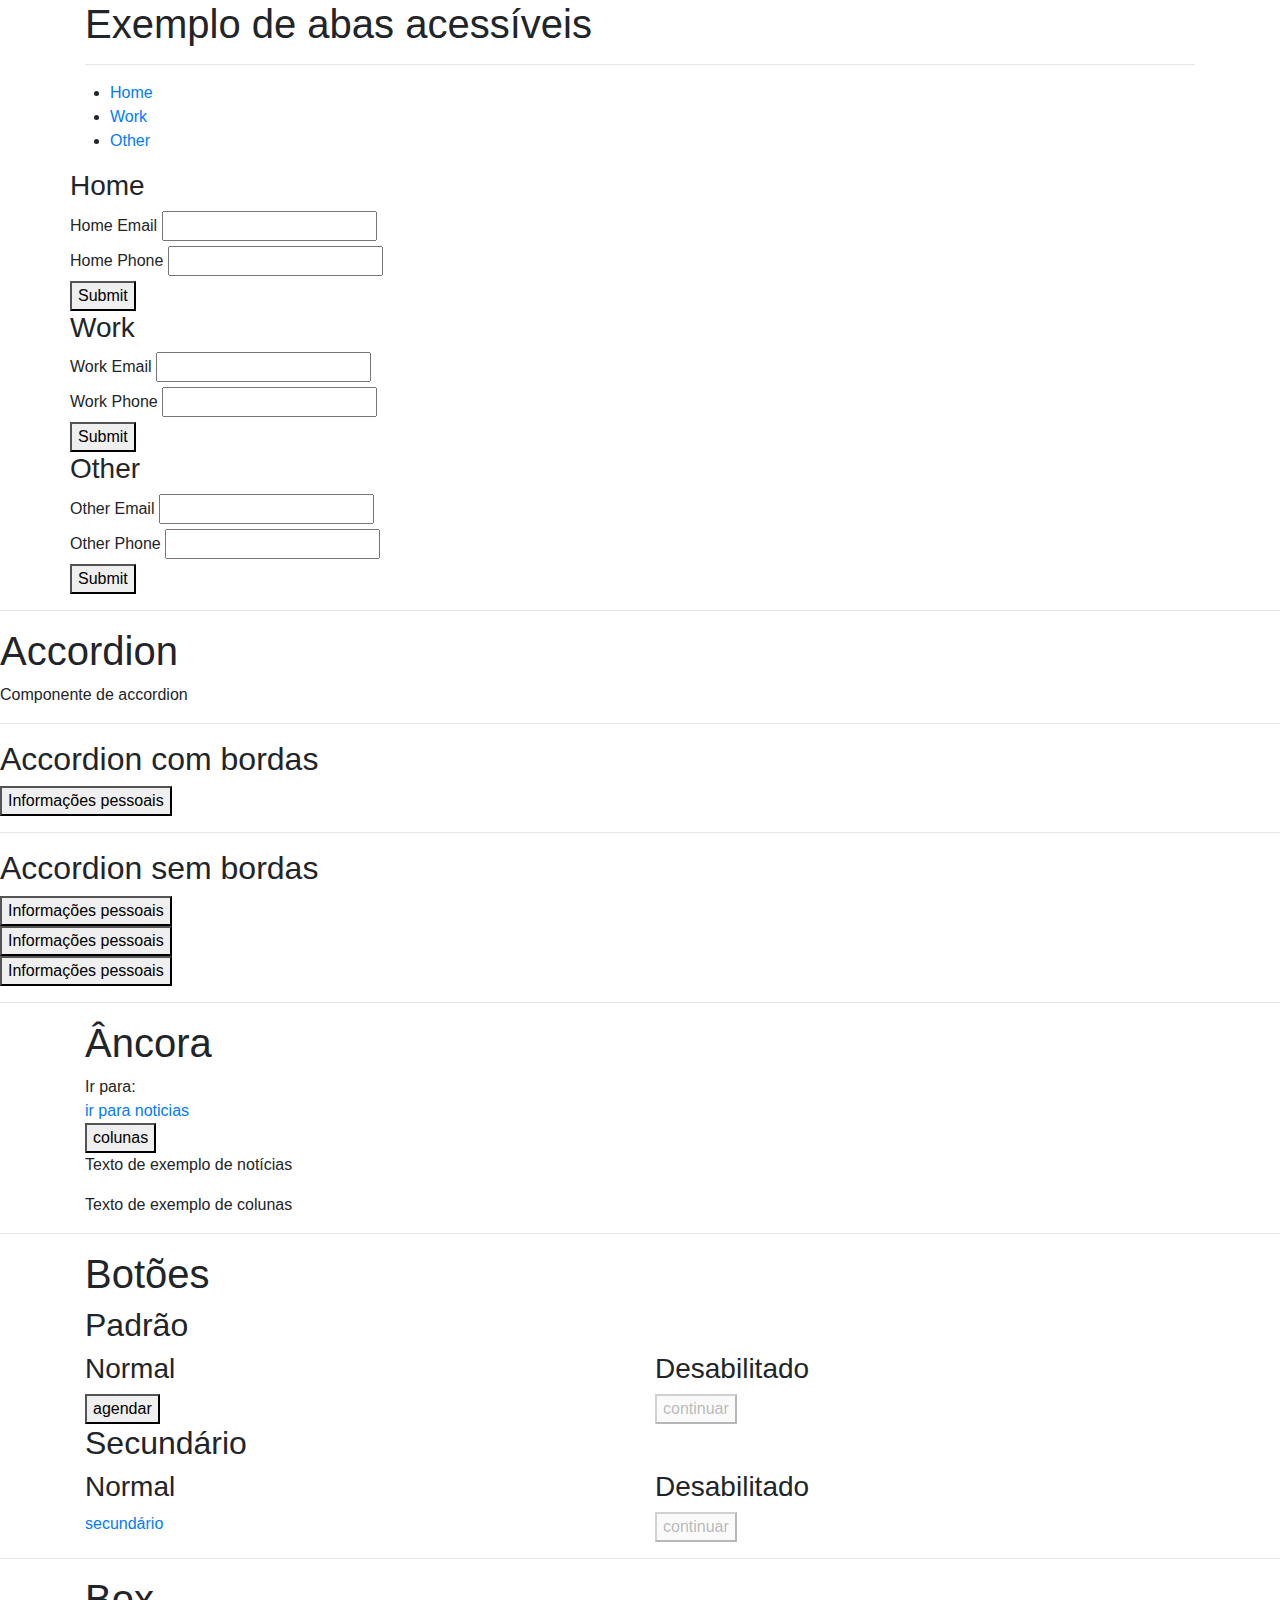
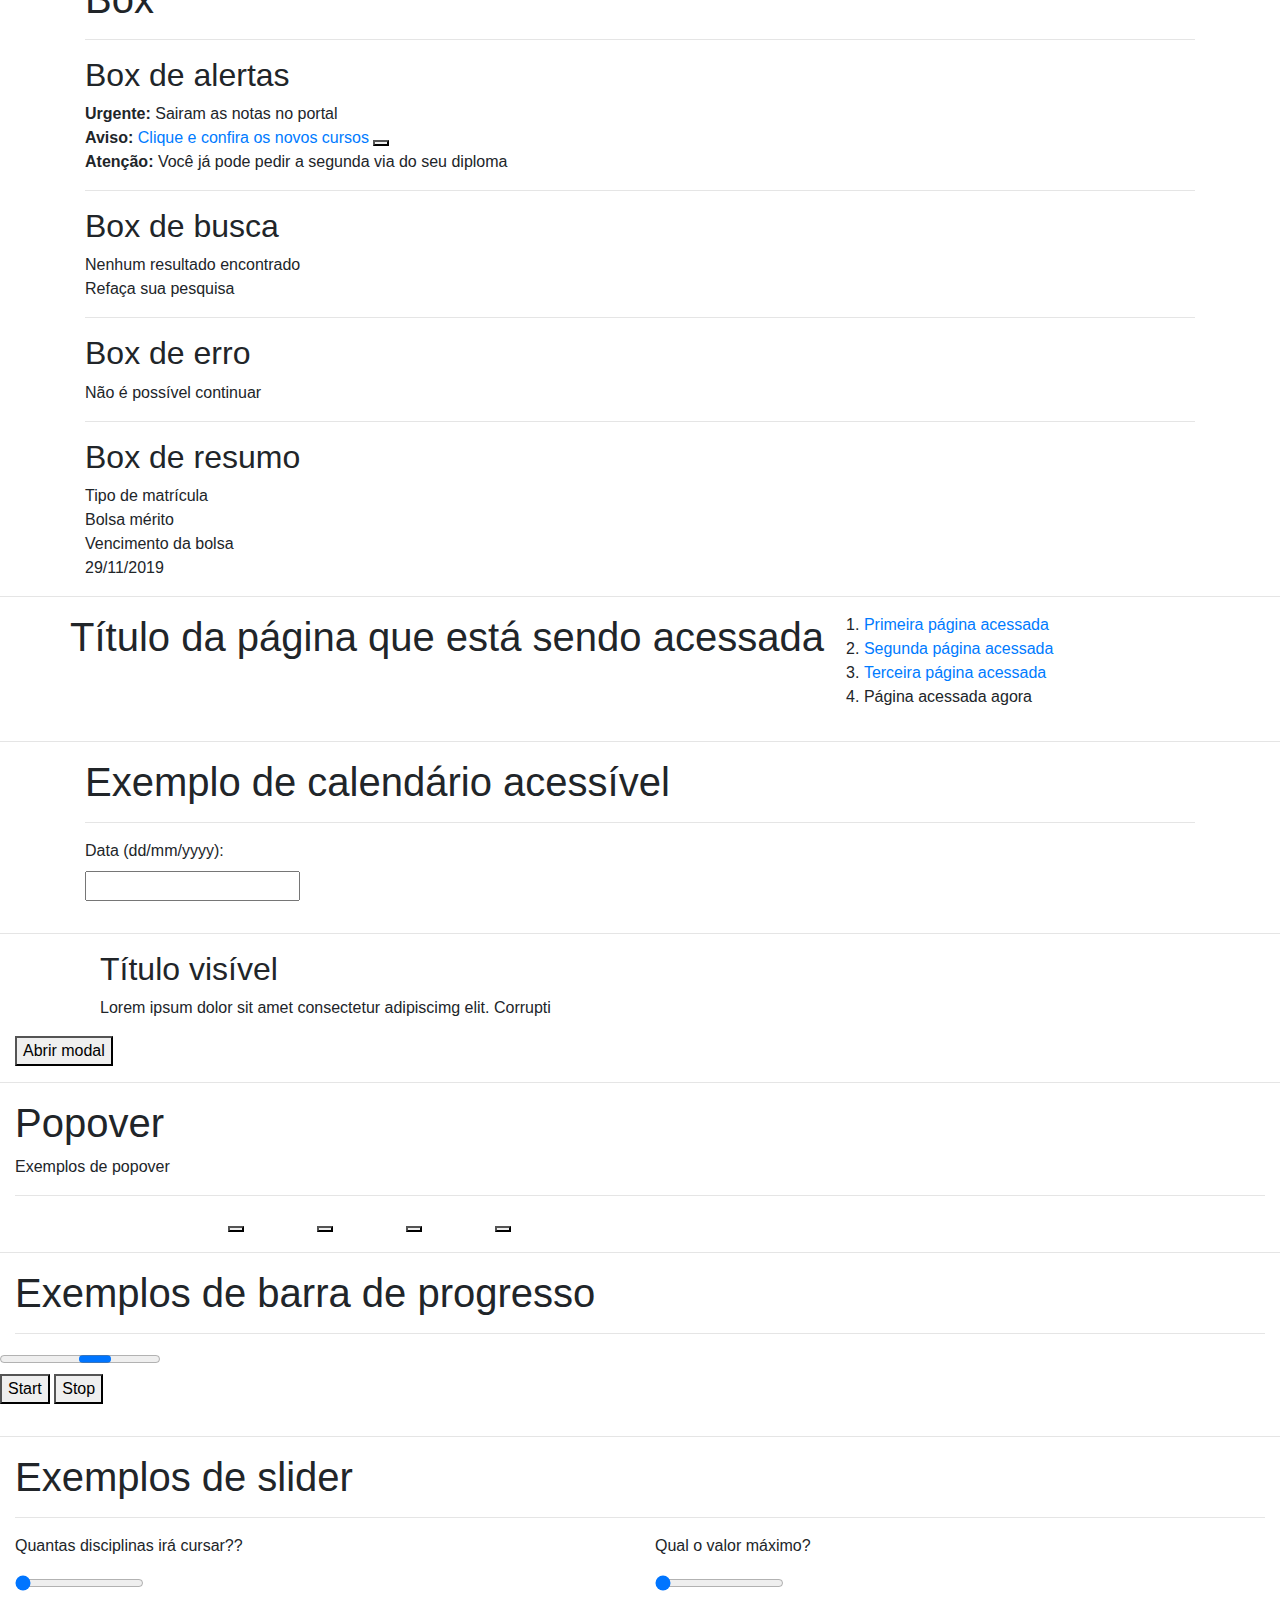
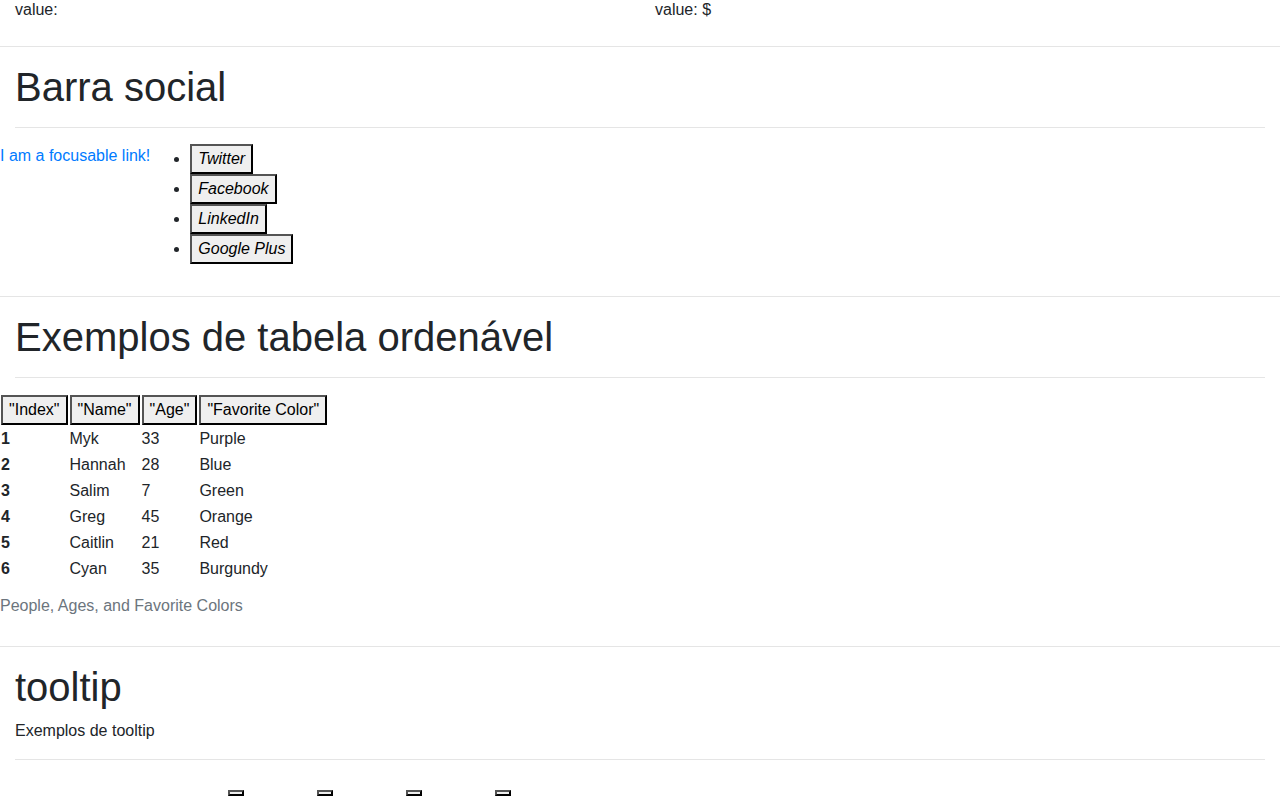
==== commit fe168952: "correcao na nomenclatura" ====
--- a/bundle/index.html
+++ b/bundle/index.html
@@ -6,7 +6,7 @@
     <link rel="stylesheet" href="../bootstrap.min.css">
     <link rel="stylesheet" href="../jquery-ui.min.css">
     <link rel="stylesheet" href="https://use.fontawesome.com/releases/v5.8.2/css/all.css" integrity="sha384-oS3vJWv+0UjzBfQzYUhtDYW+Pj2yciDJxpsK1OYPAYjqT085Qq/1cq5FLXAZQ7Ay" crossorigin="anonymous">
-    <link rel="stylesheet" href="mack-acessible.css">
+    <link rel="stylesheet" href="mack-accessible.css">
 </head>
 <body>
 
@@ -603,7 +603,7 @@
 
         <script src="../jquery.js"></script>
         <script src="../jquery-ui.min.js"></script>
-       <script src="mack-acessible.js"></script>
+       <script src="mack-accessible.js"></script>
 
     <script>
         $(".accordion").mackAccordion();
